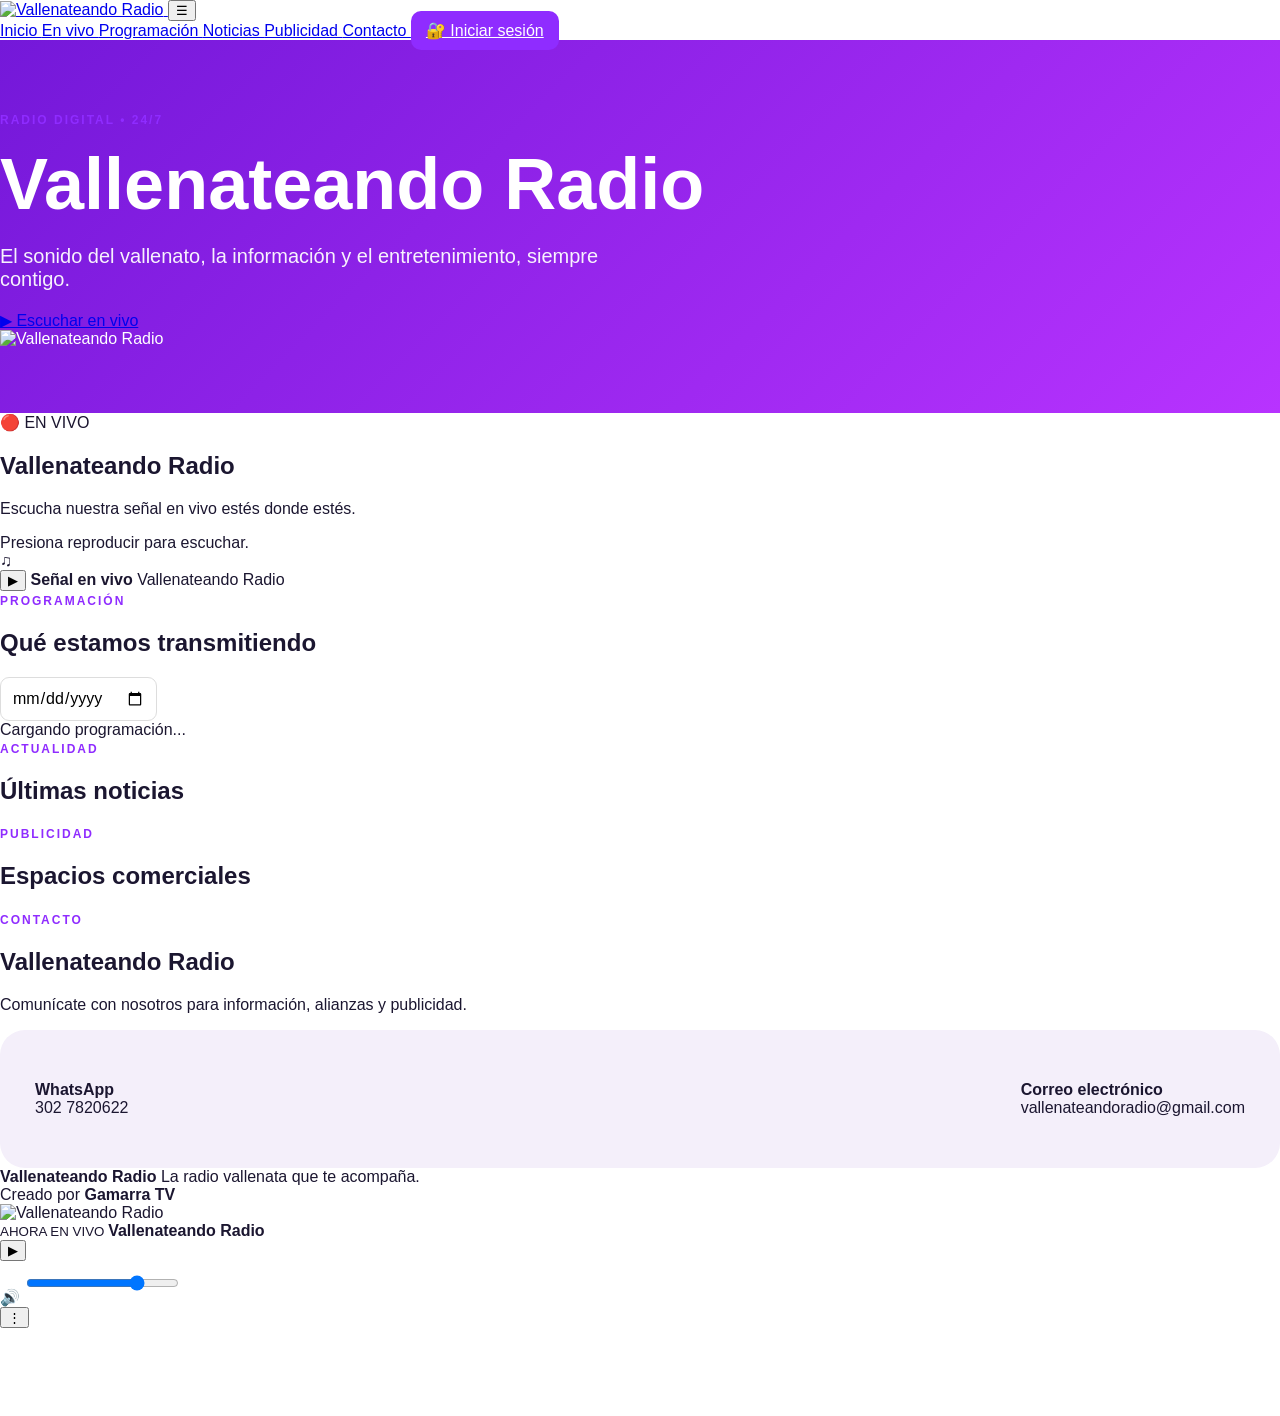
==== index.html @ 7964db06 "Refactor index.html for SEO and structure improvements Updated HTML structure and improved meta tags" ====
<!DOCTYPE html>
<html lang="es">
<head>
  <meta charset="UTF-8">

  <meta
    name="viewport"
    content="width=device-width, initial-scale=1.0"
  >

  <meta
    name="description"
    content="Vallenateando Radio - música vallenata, noticias, entretenimiento y señal en vivo."
  >

  <meta
    name="theme-color"
    content="#7c20c8"
  >

  <title>Vallenateando Radio</title>

  <!-- Favicon -->
  <link
    rel="icon"
    type="image/png"
    href="https://i.ibb.co/fd1KBpkp/IMG-20260917-WA0016-removebg-preview.png"
  >

  <!-- Hoja de estilos -->
  <link rel="stylesheet" href="styles.css">

  <!-- Supabase -->
  <script src="https://cdn.jsdelivr.net/npm/@supabase/supabase-js@2"></script>

  <!-- HLS.js para reproducir la señal .m3u8 -->
  <script src="https://cdn.jsdelivr.net/npm/hls.js@latest"></script>

  <!-- Configuración -->
  <script src="config.js"></script>
</head>

<body>

  <!-- =====================================================
       ENCABEZADO
  ====================================================== -->

  <header class="main-header">

    <div class="header-container">

      <!-- LOGO -->
      <a
        href="index.html"
        class="brand"
        aria-label="Vallenateando Radio - Inicio"
      >

        <img
          src="https://i.ibb.co/fd1KBpkp/IMG-20260917-WA0016-removebg-preview.png"
          alt="Vallenateando Radio"
          class="brand-logo"
        >

      </a>


      <!-- BOTÓN MENÚ MÓVIL -->

      <button
        id="menuToggle"
        class="menu-toggle"
        type="button"
        aria-label="Abrir menú"
      >
        ☰
      </button>


      <!-- MENÚ -->

      <nav
        id="mainNav"
        class="main-nav"
      >

        <a href="#inicio">
          Inicio
        </a>

        <a href="#envivo">
          En vivo
        </a>

        <a href="#programacion">
          Programación
        </a>

        <a href="#noticias">
          Noticias
        </a>

        <a href="#publicidad">
          Publicidad
        </a>

        <a href="#contacto">
          Contacto
        </a>

        <!-- INICIAR SESIÓN -->

        <a
          href="admin.html"
          class="login-link"
        >
          🔐 Iniciar sesión
        </a>

      </nav>

    </div>

  </header>


  <!-- =====================================================
       CONTENIDO PRINCIPAL
  ====================================================== -->

  <main id="inicio">


    <!-- =================================================
         HERO
    ================================================== -->

    <section class="hero">

      <div class="hero-inner">

        <div class="hero-content">

          <span class="eyebrow">
            RADIO DIGITAL • 24/7
          </span>

          <h1>
            Vallenateando Radio
          </h1>

          <p>
            El sonido del vallenato, la información
            y el entretenimiento, siempre contigo.
          </p>

          <a
            href="#envivo"
            class="hero-button"
          >
            ▶ Escuchar en vivo
          </a>

        </div>


        <!-- LOGO GRANDE -->

        <div class="hero-logo-wrap">

          <img
            src="https://i.ibb.co/fd1KBpkp/IMG-20260917-WA0016-removebg-preview.png"
            alt="Vallenateando Radio"
          >

        </div>

      </div>

    </section>



    <!-- =================================================
         SEÑAL EN VIVO
    ================================================== -->

    <section
      id="envivo"
      class="live-section"
    >

      <div class="section-container live-grid">


        <!-- INFORMACIÓN -->

        <div class="live-copy">

          <span class="live-badge">
            🔴 EN VIVO
          </span>

          <h2>
            Vallenateando Radio
          </h2>

          <p>
            Escucha nuestra señal en vivo estés
            donde estés.
          </p>

          <div
            id="liveStatus"
            class="live-status"
          >
            Presiona reproducir para escuchar.
          </div>

        </div>


        <!-- PLAYER PRINCIPAL -->

        <div class="live-card">

          <div class="live-disc">
            <span>
              ♫
            </span>
          </div>


          <button
            id="mainPlayButton"
            class="main-play-button"
            type="button"
            aria-label="Reproducir señal en vivo"
          >
            ▶
          </button>


          <strong>
            Señal en vivo
          </strong>


          <span id="mainPlayerText">
            Vallenateando Radio
          </span>

        </div>

      </div>

    </section>



    <!-- =================================================
         PROGRAMACIÓN
    ================================================== -->

    <section
      id="programacion"
      class="content-section"
    >

      <div class="section-container">

        <div class="section-heading">

          <div>

            <span class="eyebrow purple">
              PROGRAMACIÓN
            </span>

            <h2>
              Qué estamos transmitiendo
            </h2>

          </div>


          <!-- FECHA -->

          <input
            type="date"
            id="scheduleDate"
            class="date-input"
          >

        </div>


        <!-- PROGRAMA ACTUAL -->

        <div
          id="currentProgram"
          class="current-program"
        >
          Cargando programación...
        </div>


        <!-- LISTA -->

        <div
          id="scheduleList"
          class="schedule-list"
        >
        </div>

      </div>

    </section>



    <!-- =================================================
         NOTICIAS
    ================================================== -->

    <section
      id="noticias"
      class="content-section alt"
    >

      <div class="section-container">

        <div class="section-heading">

          <div>

            <span class="eyebrow purple">
              ACTUALIDAD
            </span>

            <h2>
              Últimas noticias
            </h2>

          </div>

        </div>


        <div
          id="newsGrid"
          class="news-grid"
        >
        </div>

      </div>

    </section>



    <!-- =================================================
         PUBLICIDAD
    ================================================== -->

    <section
      id="publicidad"
      class="content-section"
    >

      <div class="section-container">

        <div class="section-heading">

          <div>

            <span class="eyebrow purple">
              PUBLICIDAD
            </span>

            <h2>
              Espacios comerciales
            </h2>

          </div>

        </div>


        <div
          id="adsGrid"
          class="ads-grid"
        >
        </div>

      </div>

    </section>



    <!-- =================================================
         CONTACTO
    ================================================== -->

    <section
      id="contacto"
      class="contact-section"
    >

      <div class="section-container contact-grid">


        <div>

          <span class="eyebrow">
            CONTACTO
          </span>

          <h2>
            Vallenateando Radio
          </h2>

          <p>
            Comunícate con nosotros para información,
            alianzas y publicidad.
          </p>

        </div>


        <div class="contact-card">

          <p>

            <strong>
              WhatsApp
            </strong>

            <br>

            302 7820622

          </p>


          <p>

            <strong>
              Correo electrónico
            </strong>

            <br>

            vallenateandoradio@gmail.com

          </p>

        </div>

      </div>

    </section>

  </main>



  <!-- =====================================================
       FOOTER
  ====================================================== -->

  <footer class="site-footer">

    <div>

      <strong>
        Vallenateando Radio
      </strong>

      <span>
        La radio vallenata que te acompaña.
      </span>

    </div>


    <div>

      Creado por
      <strong>
        Gamarra TV
      </strong>

    </div>

  </footer>



  <!-- =====================================================
       REPRODUCTOR FIJO INFERIOR
  ====================================================== -->

  <div class="bottom-player">


    <!-- INFORMACIÓN DEL PROGRAMA -->

    <div class="bottom-player-info">

      <img
        src="https://i.ibb.co/fd1KBpkp/IMG-20260917-WA0016-removebg-preview.png"
        alt="Vallenateando Radio"
      >


      <div>

        <small>
          AHORA EN VIVO
        </small>

        <strong id="bottomProgram">
          Vallenateando Radio
        </strong>

      </div>

    </div>


    <!-- BOTÓN PLAY -->

    <button
      id="playButton"
      class="player-play"
      type="button"
      aria-label="Reproducir o pausar"
    >
      ▶
    </button>


    <!-- VOLUMEN -->

    <div class="volume-container">

      <span>
        🔊
      </span>

      <input
        id="volumeControl"
        type="range"
        min="0"
        max="1"
        step="0.01"
        value="0.8"
        aria-label="Volumen"
      >

    </div>


    <!-- OPCIONES -->

    <button
      id="playerOptions"
      class="player-options"
      type="button"
      aria-label="Opciones del reproductor"
    >
      ⋮
    </button>

  </div>



  <!-- =====================================================
       AUDIO
  ====================================================== -->

  <audio
    id="radioAudio"
    preload="none"
    playsinline
  ></audio>



  <!-- =====================================================
       SCRIPTS
  ====================================================== -->

  <script src="supabase.js"></script>

  <script src="app.js"></script>

</body>
</html>
---- styles.css ----
*{box-sizing:border-box}html{scroll-behavior:smooth}body{margin:0;font-family:Arial,Helvetica,sans-serif;color:#1b1630;background:#fff;padding-bottom:88px}.container{width:min(1180px,92%);margin:auto}.site-header{position:sticky;top:0;z-index:20;background:#fff;border-bottom:1px solid #eee}.nav-wrap{min-height:76px;display:flex;align-items:center;justify-content:space-between;gap:25px}.brand img{width:180px;height:58px;object-fit:contain}.site-header nav{display:flex;align-items:center;gap:22px}.site-header nav a{color:#272033;text-decoration:none;font-weight:700}.login-link{background:#8f2cff;color:#fff!important;padding:11px 15px;border-radius:10px}.menu-btn{display:none;background:none;border:0;font-size:28px}.hero{background:linear-gradient(135deg,#7418d9,#b833ff);color:#fff;padding:70px 0 65px}.hero-grid{display:grid;grid-template-columns:1.4fr .6fr;align-items:center;gap:40px}.hero h1{font-size:clamp(40px,6vw,72px);margin:15px 0 10px}.hero p{font-size:20px;max-width:650px;opacity:.94}.live-pill,.mini-live{font-size:12px;font-weight:900;letter-spacing:.8px}.primary-btn{margin-top:18px;border:0;border-radius:30px;padding:15px 23px;background:#fff;color:#7b20d7;font-size:16px;font-weight:800;cursor:pointer}.hero-card{min-height:260px;border-radius:28px;background:#fff2;display:grid;place-items:center}.hero-card img{width:min(270px,80%);max-height:230px;object-fit:contain}.section{padding:65px 0}.section.alt{background:#f7f5fa}.section-head{display:flex;justify-content:space-between;align-items:end;gap:20px;margin-bottom:25px}.eyebrow{font-size:12px;font-weight:900;letter-spacing:2px;color:#8f2cff}.section h2{font-size:34px;margin:7px 0 0}.section-head input{padding:12px;border:1px solid #ddd;border-radius:10px}.schedule-list{display:grid;gap:12px}.schedule-item{display:grid;grid-template-columns:180px 1fr auto;gap:20px;align-items:center;background:#fff;border:1px solid #ece7f3;border-radius:15px;padding:18px;box-shadow:0 5px 18px #00000008}.schedule-time{font-weight:800;color:#8f2cff}.schedule-title{font-size:18px;font-weight:800}.schedule-desc{font-size:13px;color:#777;margin-top:5px}.schedule-item img{width:65px;height:65px;border-radius:12px;object-fit:cover}.news-grid{display:grid;grid-template-columns:repeat(3,1fr);gap:22px}.news-card{background:#fff;border-radius:18px;overflow:hidden;box-shadow:0 8px 25px #0000000c}.news-card img{width:100%;height:210px;object-fit:cover}.news-body{padding:18px}.news-body h3{margin:5px 0 9px;font-size:20px}.news-body p{color:#666;line-height:1.5}.news-date{font-size:12px;color:#8f2cff;font-weight:800}.news-body a{color:#8f2cff;font-weight:800;text-decoration:none}.ads-grid{display:grid;grid-template-columns:repeat(2,1fr);gap:20px}.ad-card img{width:100%;max-height:260px;object-fit:cover;border-radius:16px}.contact-card{background:#f4effa;border-radius:25px;padding:35px;display:flex;justify-content:space-between;gap:25px;align-items:center}.socials{display:flex;flex-wrap:wrap;gap:10px}.socials a{background:#fff;border-radius:10px;padding:11px 15px;text-decoration:none;color:#5d25a2;font-weight:700}.footer{background:#17111f;color:#ddd;padding:24px 0}.footer-inner{display:flex;justify-content:space-between;gap:20px;font-size:14px}.player-bar{position:fixed;left:0;right:0;bottom:0;z-index:100;background:linear-gradient(90deg,#7d19dc,#a72bff);color:#fff;min-height:78px;display:grid;grid-template-columns:1fr 70px 300px 45px;gap:18px;align-items:center;padding:10px 25px;box-shadow:0 -5px 25px #0003}.player-now{display:flex;align-items:center;gap:10px;min-width:0}.player-now span:last-child{white-space:nowrap;overflow:hidden;text-overflow:ellipsis}.play-circle{width:52px;height:52px;border:0;border-radius:50%;background:#fff;color:#8f2cff;font-size:22px;cursor:pointer}.player-controls{display:flex;align-items:center;gap:10px}.player-controls input{width:100%;accent-color:#fff}.more-btn{border:0;background:none;color:#fff;font-size:28px;cursor:pointer}.empty{padding:25px;background:#f5f3f7;border-radius:14px;color:#777}.admin-body{background:#f7f5fa}.admin-wrap{width:min(1200px,94%);margin:35px auto}.admin-top{display:flex;justify-content:space-between;align-items:center;gap:15px;margin-bottom:25px}.admin-panel{background:#fff;border-radius:18px;padding:24px;box-shadow:0 8px 30px #0000000c;margin-bottom:22px}.form-grid{display:grid;grid-template-columns:repeat(2,1fr);gap:14px}.form-grid .full{grid-column:1/-1}label{display:grid;gap:7px;font-weight:700;font-size:14px}input,textarea,select{font:inherit;padding:11px;border:1px solid #ddd;border-radius:9px;background:#fff}textarea{min-height:110px;resize:vertical}.btn{border:0;border-radius:9px;padding:11px 16px;font-weight:800;cursor:pointer}.btn.primary{background:#8f2cff;color:#fff}.btn.danger{background:#ffe9e9;color:#b40000}.btn.secondary{background:#eee}.table-wrap{overflow:auto}.admin-table{width:100%;border-collapse:collapse}.admin-table th,.admin-table td{padding:12px;border-bottom:1px solid #eee;text-align:left;vertical-align:top}.actions{display:flex;gap:7px;flex-wrap:wrap}.hidden{display:none!important}.auth-box{max-width:450px;margin:80px auto}.message{padding:12px;border-radius:10px;background:#f0ebf7;margin:10px 0}@media(max-width:800px){.site-header nav{display:none;position:absolute;left:0;right:0;top:76px;background:#fff;padding:15px;flex-direction:column;align-items:stretch}.site-header nav.open{display:flex}.menu-btn{display:block}.hero-grid{grid-template-columns:1fr}.hero-card{min-height:190px}.news-grid,.ads-grid{grid-template-columns:1fr}.schedule-item{grid-template-columns:1fr auto}.schedule-item img{display:none}.player-bar{grid-template-columns:1fr 55px 100px 25px;padding:9px 10px;gap:8px;min-height:68px}.player-now{font-size:12px;display:block}.player-now strong{margin:0 4px}.player-controls span{display:none}.footer-inner{display:block;text-align:center;line-height:1.8}.form-grid{grid-template-columns:1fr}.form-grid .full{grid-column:auto}.contact-card{display:block}.socials{margin-top:20px}}
/* =====================================================
   LOGIN VALLENATEANDO RADIO
===================================================== */

.login-page {
    min-height: 100vh;
    margin: 0;
    padding: 0;
    background:
        linear-gradient(
            135deg,
            #6817bd,
            #a329f4,
            #7419d5
        );

    display: flex;
    align-items: center;
    justify-content: center;
}


.login-container {
    width: 100%;
    padding: 30px 20px;
}


.login-card {
    width: min(440px, 100%);
    margin: auto;

    background: #ffffff;

    border-radius: 24px;

    padding: 40px;

    box-shadow:
        0 25px 70px rgba(0, 0, 0, .25);

    text-align: center;
}


.login-logo img {
    width: 190px;
    height: 120px;

    object-fit: contain;

    margin-bottom: 10px;
}


.login-title span {
    color: #8b24df;

    font-size: 12px;

    font-weight: 900;

    letter-spacing: 2px;
}


.login-title h1 {
    margin: 8px 0 5px;

    font-size: 32px;

    color: #20172b;
}


.login-title p {
    margin: 0 0 30px;

    color: #777;
}


.input-group {
    text-align: left;

    margin-bottom: 20px;
}


.input-group label {
    display: block;

    margin-bottom: 8px;

    font-size: 14px;

    font-weight: 700;

    color: #30233b;
}


.input-group input {
    width: 100%;

    height: 50px;

    padding: 0 15px;

    border: 1px solid #ddd;

    border-radius: 11px;

    outline: none;

    font-size: 15px;

    background: #fafafa;

    transition: .2s;
}


.input-group input:focus {
    border-color: #9b28ee;

    background: #fff;

    box-shadow:
        0 0 0 3px rgba(155, 40, 238, .12);
}


.password-box {
    position: relative;
}


.password-box input {
    padding-right: 50px;
}


.password-button {
    position: absolute;

    right: 8px;

    top: 50%;

    transform: translateY(-50%);

    border: 0;

    background: transparent;

    cursor: pointer;

    font-size: 18px;
}


.login-button {
    width: 100%;

    height: 52px;

    border: 0;

    border-radius: 12px;

    background:
        linear-gradient(
            90deg,
            #7b1ed2,
            #a52bf4
        );

    color: white;

    font-size: 16px;

    font-weight: 800;

    cursor: pointer;

    transition: .2s;
}


.login-button:hover {
    transform: translateY(-1px);

    box-shadow:
        0 8px 20px rgba(123, 30, 210, .3);
}


.login-button:disabled {
    opacity: .7;

    cursor: wait;
}


.login-message {
    min-height: 22px;

    margin-top: 15px;

    font-size: 14px;

    font-weight: 600;
}


.login-message.error {
    color: #c62828;
}


.login-message.success {
    color: #16833a;
}


.back-home {
    display: inline-block;

    margin-top: 25px;

    color: #7920c9;

    text-decoration: none;

    font-weight: 700;

    font-size: 14px;
}


/* =====================================================
   PANEL ADMINISTRATIVO
===================================================== */

.admin-screen {
    min-height: 100vh;

    background: #f7f5fa;
}


.admin-header {
    background: white;

    min-height: 75px;

    padding: 10px 5%;

    display: flex;

    align-items: center;

    justify-content: space-between;

    gap: 20px;

    border-bottom: 1px solid #eee;

    position: sticky;

    top: 0;

    z-index: 100;
}


.admin-brand {
    display: flex;

    align-items: center;

    gap: 15px;
}


.admin-brand img {
    width: 95px;

    height: 55px;

    object-fit: contain;
}


.admin-brand div {
    display: flex;

    flex-direction: column;
}


.admin-brand strong {
    color: #24172d;

    font-size: 16px;
}


.admin-brand span {
    color: #888;

    font-size: 12px;

    margin-top: 3px;
}


.admin-user {
    display: flex;

    align-items: center;

    gap: 15px;
}


.admin-user span {
    color: #666;

    font-size: 13px;
}


.admin-user button {
    border: 0;

    border-radius: 9px;

    padding: 10px 15px;

    background: #eee8f4;

    color: #6f1ab9;

    font-weight: 800;

    cursor: pointer;
}


.admin-content {
    width: min(1200px, 92%);

    margin: auto;

    padding: 45px 0 70px;
}


.admin-welcome span,
.admin-section-title span {
    color: #8d24d8;

    font-size: 11px;

    font-weight: 900;

    letter-spacing: 2px;
}


.admin-welcome h1 {
    margin: 7px 0;

    font-size: 38px;

    color: #24172d;
}


.admin-welcome p {
    color: #777;

    margin-bottom: 35px;
}


.admin-cards {
    display: grid;

    grid-template-columns:
        repeat(4, 1fr);

    gap: 18px;

    margin-bottom: 45px;
}


.admin-card {
    background: white;

    border-radius: 18px;

    padding: 25px;

    text-decoration: none;

    color: inherit;

    border: 1px solid #eee;

    transition: .2s;

    box-shadow:
        0 8px 25px rgba(0, 0, 0, .04);
}


.admin-card:hover {
    transform: translateY(-3px);

    border-color: #c78af1;

    box-shadow:
        0 15px 35px rgba(0, 0, 0, .08);
}


.admin-card-icon {
    font-size: 30px;

    margin-bottom: 15px;
}


.admin-card h2 {
    margin: 0 0 8px;

    font-size: 19px;
}


.admin-card p {
    color: #777;

    font-size: 14px;

    line-height: 1.5;

    margin: 0;
}


.admin-section {
    background: white;

    border-radius: 20px;

    padding: 30px;

    margin-bottom: 25px;

    box-shadow:
        0 8px 30px rgba(0, 0, 0, .05);
}


.admin-section-title h2 {
    margin: 7px 0 20px;

    font-size: 27px;
}


.admin-info-box {
    background: #f7f0fc;

    border-left: 4px solid #9426e0;

    padding: 15px;

    border-radius: 8px;

    color: #62546d;

    line-height: 1.5;
}


.admin-footer {
    text-align: center;

    padding: 30px;

    background: #19131f;

    color: #ccc;
}


.admin-footer p {
    margin: 0 0 5px;

    font-weight: 800;
}


.admin-footer span {
    font-size: 13px;
}


.hidden {
    display: none !important;
}


/* =====================================================
   MÓVIL
===================================================== */

@media (max-width: 850px) {

    .admin-cards {
        grid-template-columns:
            repeat(2, 1fr);
    }

}


@media (max-width: 600px) {

    .login-card {
        padding: 30px 22px;

        border-radius: 20px;
    }


    .login-title h1 {
        font-size: 28px;
    }


    .admin-header {
        padding: 10px 4%;

        align-items: flex-start;
    }


    .admin-brand img {
        width: 75px;
    }


    .admin-user {
        flex-direction: column;

        align-items: flex-end;

        gap: 7px;
    }


    .admin-user span {
        max-width: 130px;

        overflow: hidden;

        text-overflow: ellipsis;
    }


    .admin-cards {
        grid-template-columns: 1fr;
    }


    .admin-content {
        width: 94%;

        padding-top: 30px;
    }


    .admin-welcome h1 {
        font-size: 30px;
    }


    .admin-section {
        padding: 20px;

        border-radius: 15px;
    }

}
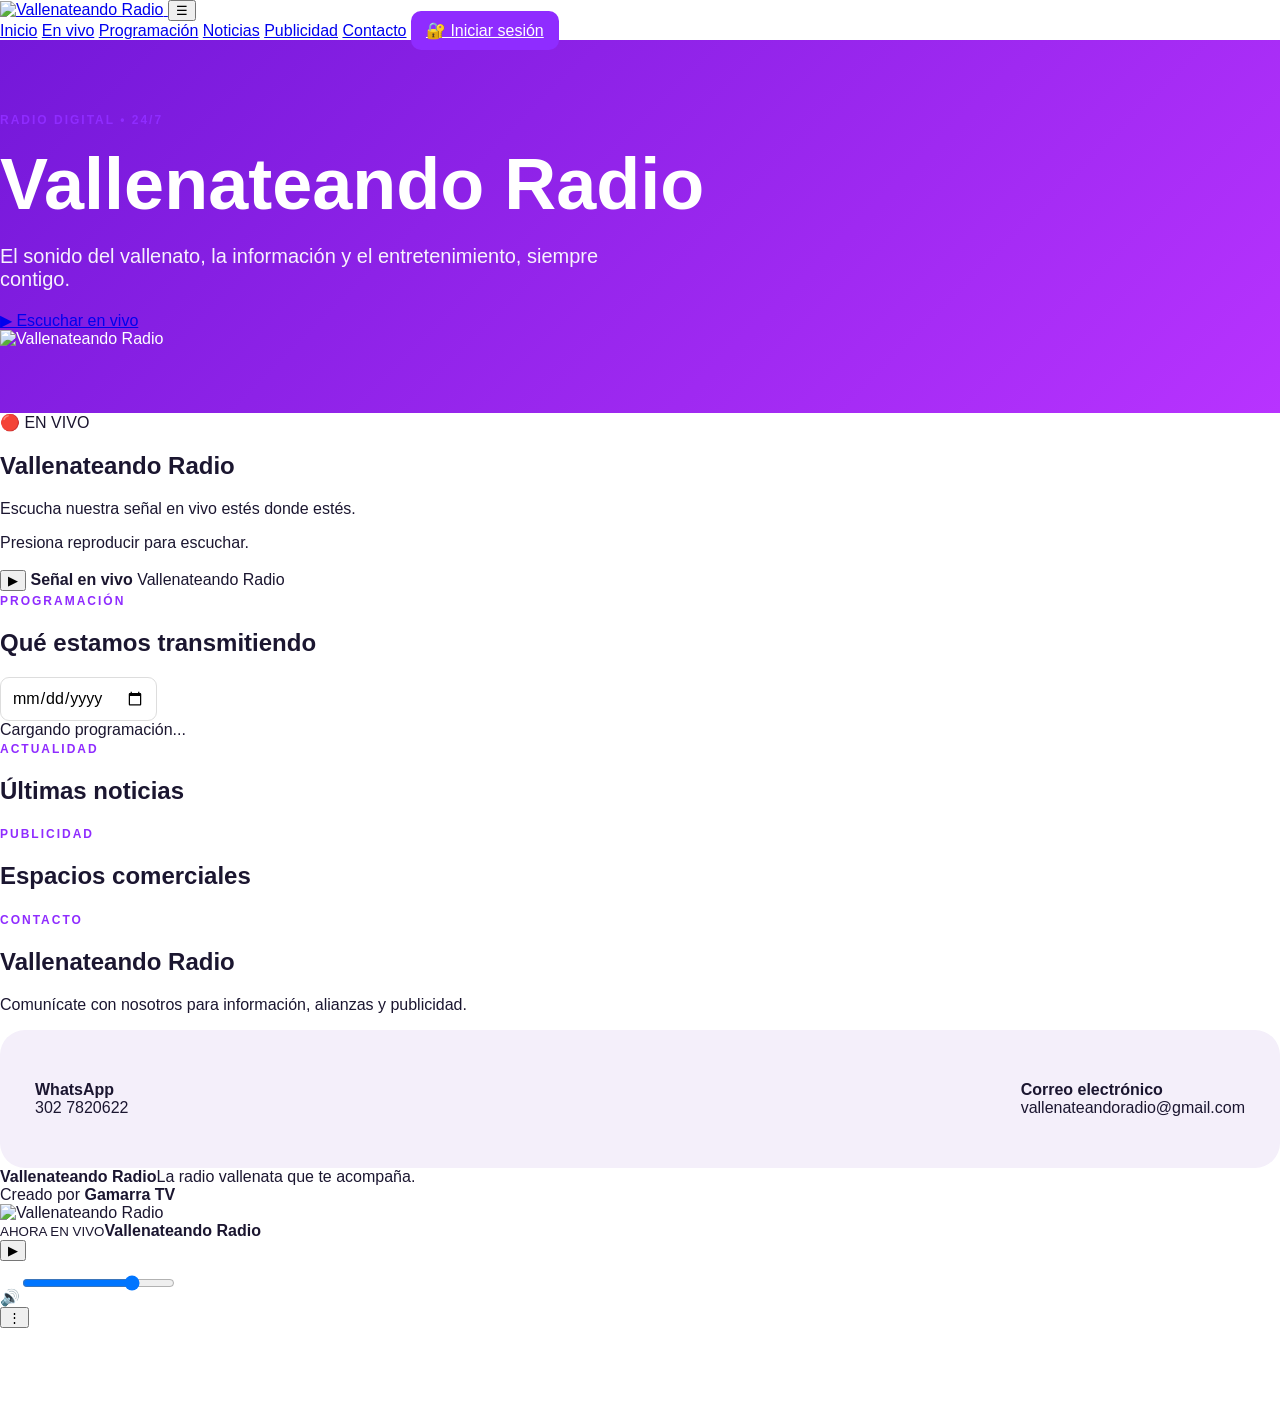
==== commit 2b27f173: "Update index.html" ====
--- a/index.html
+++ b/index.html
@@ -2,602 +2,128 @@
 <html lang="es">
 <head>
   <meta charset="UTF-8">
-
-  <meta
-    name="viewport"
-    content="width=device-width, initial-scale=1.0"
-  >
-
-  <meta
-    name="description"
-    content="Vallenateando Radio - música vallenata, noticias, entretenimiento y señal en vivo."
-  >
-
-  <meta
-    name="theme-color"
-    content="#7c20c8"
-  >
-
+  <meta name="viewport" content="width=device-width, initial-scale=1.0">
+  <meta name="description" content="Vallenateando Radio - música vallenata, noticias, entretenimiento y señal en vivo.">
+  <meta name="theme-color" content="#7c20c8">
   <title>Vallenateando Radio</title>
-
-  <!-- Favicon -->
-  <link
-    rel="icon"
-    type="image/png"
-    href="https://i.ibb.co/fd1KBpkp/IMG-20260917-WA0016-removebg-preview.png"
-  >
-
-  <!-- Hoja de estilos -->
+  <link rel="icon" type="image/png" href="https://i.ibb.co/fd1KBpkp/IMG-20260917-WA0016-removebg-preview.png">
   <link rel="stylesheet" href="styles.css">
-
-  <!-- Supabase -->
   <script src="https://cdn.jsdelivr.net/npm/@supabase/supabase-js@2"></script>
-
-  <!-- HLS.js para reproducir la señal .m3u8 -->
   <script src="https://cdn.jsdelivr.net/npm/hls.js@latest"></script>
-
-  <!-- Configuración -->
   <script src="config.js"></script>
 </head>
+<body>
+<header class="main-header">
+  <div class="header-container">
+    <a href="#inicio" class="brand" aria-label="Vallenateando Radio - Inicio">
+      <img src="https://i.ibb.co/fd1KBpkp/IMG-20260917-WA0016-removebg-preview.png" alt="Vallenateando Radio" class="brand-logo">
+    </a>
+    <button id="menuToggle" class="menu-toggle" type="button" aria-label="Abrir menú">☰</button>
+    <nav id="mainNav" class="main-nav">
+      <a href="#inicio">Inicio</a>
+      <a href="#envivo">En vivo</a>
+      <a href="#programacion">Programación</a>
+      <a href="#noticias">Noticias</a>
+      <a href="#publicidad">Publicidad</a>
+      <a href="#contacto">Contacto</a>
+      <a href="admin.html" class="login-link">🔐 Iniciar sesión</a>
+    </nav>
+  </div>
+</header>
 
-<body>
+<main id="inicio">
+  <section class="hero">
+    <div class="hero-inner">
+      <div class="hero-content">
+        <span class="eyebrow">RADIO DIGITAL • 24/7</span>
+        <h1>Vallenateando Radio</h1>
+        <p>El sonido del vallenato, la información y el entretenimiento, siempre contigo.</p>
+        <a href="#envivo" class="hero-button">▶ Escuchar en vivo</a>
+      </div>
+      <div class="hero-logo-wrap">
+        <img src="https://i.ibb.co/fd1KBpkp/IMG-20260917-WA0016-removebg-preview.png" alt="Vallenateando Radio">
+      </div>
+    </div>
+  </section>
 
-  <!-- =====================================================
-       ENCABEZADO
-  ====================================================== -->
+  <section id="envivo" class="live-section">
+    <div class="section-container live-grid">
+      <div class="live-copy">
+        <span class="live-badge">🔴 EN VIVO</span>
+        <h2>Vallenateando Radio</h2>
+        <p>Escucha nuestra señal en vivo estés donde estés.</p>
+        <div id="liveStatus" class="live-status">Presiona reproducir para escuchar.</div>
+      </div>
+      <div class="live-card">
+        <div class="live-disc"><img src="https://i.ibb.co/fd1KBpkp/IMG-20260917-WA0016-removebg-preview.png" alt=""></div>
+        <button id="mainPlayButton" class="main-play-button" type="button">▶</button>
+        <strong>Señal en vivo</strong>
+        <span id="mainPlayerText">Vallenateando Radio</span>
+      </div>
+    </div>
+  </section>
 
-  <header class="main-header">
+  <section id="programacion" class="content-section">
+    <div class="section-container">
+      <div class="section-heading">
+        <div><span class="eyebrow purple">PROGRAMACIÓN</span><h2>Qué estamos transmitiendo</h2></div>
+        <input type="date" id="scheduleDate" class="date-input">
+      </div>
+      <div id="currentProgram" class="current-program">Cargando programación...</div>
+      <div id="scheduleList" class="schedule-list"></div>
+    </div>
+  </section>
 
-    <div class="header-container">
+  <section id="noticias" class="content-section alt">
+    <div class="section-container">
+      <div class="section-heading">
+        <div><span class="eyebrow purple">ACTUALIDAD</span><h2>Últimas noticias</h2></div>
+      </div>
+      <div id="newsGrid" class="news-grid"></div>
+    </div>
+  </section>
 
-      <!-- LOGO -->
-      <a
-        href="index.html"
-        class="brand"
-        aria-label="Vallenateando Radio - Inicio"
-      >
+  <section id="publicidad" class="content-section">
+    <div class="section-container">
+      <div class="section-heading">
+        <div><span class="eyebrow purple">PUBLICIDAD</span><h2>Espacios comerciales</h2></div>
+      </div>
+      <div id="adsGrid" class="ads-grid"></div>
+    </div>
+  </section>
 
-        <img
-          src="https://i.ibb.co/fd1KBpkp/IMG-20260917-WA0016-removebg-preview.png"
-          alt="Vallenateando Radio"
-          class="brand-logo"
-        >
+  <section id="contacto" class="contact-section">
+    <div class="section-container contact-grid">
+      <div>
+        <span class="eyebrow">CONTACTO</span>
+        <h2>Vallenateando Radio</h2>
+        <p>Comunícate con nosotros para información, alianzas y publicidad.</p>
+      </div>
+      <div class="contact-card">
+        <p><strong>WhatsApp</strong><br>302 7820622</p>
+        <p><strong>Correo electrónico</strong><br>vallenateandoradio@gmail.com</p>
+      </div>
+    </div>
+  </section>
+</main>
 
-      </a>
+<footer class="site-footer">
+  <div><strong>Vallenateando Radio</strong><span>La radio vallenata que te acompaña.</span></div>
+  <div>Creado por <strong>Gamarra TV</strong></div>
+</footer>
 
+<div class="bottom-player">
+  <div class="bottom-player-info">
+    <img src="https://i.ibb.co/fd1KBpkp/IMG-20260917-WA0016-removebg-preview.png" alt="Vallenateando Radio">
+    <div><small>AHORA EN VIVO</small><strong id="bottomProgram">Vallenateando Radio</strong></div>
+  </div>
+  <button id="playButton" class="player-play" type="button" aria-label="Reproducir o pausar">▶</button>
+  <div class="volume-container"><span>🔊</span><input id="volumeControl" type="range" min="0" max="1" step="0.01" value="0.8"></div>
+  <button id="playerOptions" class="player-options" type="button" aria-label="Opciones">⋮</button>
+</div>
 
-      <!-- BOTÓN MENÚ MÓVIL -->
-
-      <button
-        id="menuToggle"
-        class="menu-toggle"
-        type="button"
-        aria-label="Abrir menú"
-      >
-        ☰
-      </button>
-
-
-      <!-- MENÚ -->
-
-      <nav
-        id="mainNav"
-        class="main-nav"
-      >
-
-        <a href="#inicio">
-          Inicio
-        </a>
-
-        <a href="#envivo">
-          En vivo
-        </a>
-
-        <a href="#programacion">
-          Programación
-        </a>
-
-        <a href="#noticias">
-          Noticias
-        </a>
-
-        <a href="#publicidad">
-          Publicidad
-        </a>
-
-        <a href="#contacto">
-          Contacto
-        </a>
-
-        <!-- INICIAR SESIÓN -->
-
-        <a
-          href="admin.html"
-          class="login-link"
-        >
-          🔐 Iniciar sesión
-        </a>
-
-      </nav>
-
-    </div>
-
-  </header>
-
-
-  <!-- =====================================================
-       CONTENIDO PRINCIPAL
-  ====================================================== -->
-
-  <main id="inicio">
-
-
-    <!-- =================================================
-         HERO
-    ================================================== -->
-
-    <section class="hero">
-
-      <div class="hero-inner">
-
-        <div class="hero-content">
-
-          <span class="eyebrow">
-            RADIO DIGITAL • 24/7
-          </span>
-
-          <h1>
-            Vallenateando Radio
-          </h1>
-
-          <p>
-            El sonido del vallenato, la información
-            y el entretenimiento, siempre contigo.
-          </p>
-
-          <a
-            href="#envivo"
-            class="hero-button"
-          >
-            ▶ Escuchar en vivo
-          </a>
-
-        </div>
-
-
-        <!-- LOGO GRANDE -->
-
-        <div class="hero-logo-wrap">
-
-          <img
-            src="https://i.ibb.co/fd1KBpkp/IMG-20260917-WA0016-removebg-preview.png"
-            alt="Vallenateando Radio"
-          >
-
-        </div>
-
-      </div>
-
-    </section>
-
-
-
-    <!-- =================================================
-         SEÑAL EN VIVO
-    ================================================== -->
-
-    <section
-      id="envivo"
-      class="live-section"
-    >
-
-      <div class="section-container live-grid">
-
-
-        <!-- INFORMACIÓN -->
-
-        <div class="live-copy">
-
-          <span class="live-badge">
-            🔴 EN VIVO
-          </span>
-
-          <h2>
-            Vallenateando Radio
-          </h2>
-
-          <p>
-            Escucha nuestra señal en vivo estés
-            donde estés.
-          </p>
-
-          <div
-            id="liveStatus"
-            class="live-status"
-          >
-            Presiona reproducir para escuchar.
-          </div>
-
-        </div>
-
-
-        <!-- PLAYER PRINCIPAL -->
-
-        <div class="live-card">
-
-          <div class="live-disc">
-            <span>
-              ♫
-            </span>
-          </div>
-
-
-          <button
-            id="mainPlayButton"
-            class="main-play-button"
-            type="button"
-            aria-label="Reproducir señal en vivo"
-          >
-            ▶
-          </button>
-
-
-          <strong>
-            Señal en vivo
-          </strong>
-
-
-          <span id="mainPlayerText">
-            Vallenateando Radio
-          </span>
-
-        </div>
-
-      </div>
-
-    </section>
-
-
-
-    <!-- =================================================
-         PROGRAMACIÓN
-    ================================================== -->
-
-    <section
-      id="programacion"
-      class="content-section"
-    >
-
-      <div class="section-container">
-
-        <div class="section-heading">
-
-          <div>
-
-            <span class="eyebrow purple">
-              PROGRAMACIÓN
-            </span>
-
-            <h2>
-              Qué estamos transmitiendo
-            </h2>
-
-          </div>
-
-
-          <!-- FECHA -->
-
-          <input
-            type="date"
-            id="scheduleDate"
-            class="date-input"
-          >
-
-        </div>
-
-
-        <!-- PROGRAMA ACTUAL -->
-
-        <div
-          id="currentProgram"
-          class="current-program"
-        >
-          Cargando programación...
-        </div>
-
-
-        <!-- LISTA -->
-
-        <div
-          id="scheduleList"
-          class="schedule-list"
-        >
-        </div>
-
-      </div>
-
-    </section>
-
-
-
-    <!-- =================================================
-         NOTICIAS
-    ================================================== -->
-
-    <section
-      id="noticias"
-      class="content-section alt"
-    >
-
-      <div class="section-container">
-
-        <div class="section-heading">
-
-          <div>
-
-            <span class="eyebrow purple">
-              ACTUALIDAD
-            </span>
-
-            <h2>
-              Últimas noticias
-            </h2>
-
-          </div>
-
-        </div>
-
-
-        <div
-          id="newsGrid"
-          class="news-grid"
-        >
-        </div>
-
-      </div>
-
-    </section>
-
-
-
-    <!-- =================================================
-         PUBLICIDAD
-    ================================================== -->
-
-    <section
-      id="publicidad"
-      class="content-section"
-    >
-
-      <div class="section-container">
-
-        <div class="section-heading">
-
-          <div>
-
-            <span class="eyebrow purple">
-              PUBLICIDAD
-            </span>
-
-            <h2>
-              Espacios comerciales
-            </h2>
-
-          </div>
-
-        </div>
-
-
-        <div
-          id="adsGrid"
-          class="ads-grid"
-        >
-        </div>
-
-      </div>
-
-    </section>
-
-
-
-    <!-- =================================================
-         CONTACTO
-    ================================================== -->
-
-    <section
-      id="contacto"
-      class="contact-section"
-    >
-
-      <div class="section-container contact-grid">
-
-
-        <div>
-
-          <span class="eyebrow">
-            CONTACTO
-          </span>
-
-          <h2>
-            Vallenateando Radio
-          </h2>
-
-          <p>
-            Comunícate con nosotros para información,
-            alianzas y publicidad.
-          </p>
-
-        </div>
-
-
-        <div class="contact-card">
-
-          <p>
-
-            <strong>
-              WhatsApp
-            </strong>
-
-            <br>
-
-            302 7820622
-
-          </p>
-
-
-          <p>
-
-            <strong>
-              Correo electrónico
-            </strong>
-
-            <br>
-
-            vallenateandoradio@gmail.com
-
-          </p>
-
-        </div>
-
-      </div>
-
-    </section>
-
-  </main>
-
-
-
-  <!-- =====================================================
-       FOOTER
-  ====================================================== -->
-
-  <footer class="site-footer">
-
-    <div>
-
-      <strong>
-        Vallenateando Radio
-      </strong>
-
-      <span>
-        La radio vallenata que te acompaña.
-      </span>
-
-    </div>
-
-
-    <div>
-
-      Creado por
-      <strong>
-        Gamarra TV
-      </strong>
-
-    </div>
-
-  </footer>
-
-
-
-  <!-- =====================================================
-       REPRODUCTOR FIJO INFERIOR
-  ====================================================== -->
-
-  <div class="bottom-player">
-
-
-    <!-- INFORMACIÓN DEL PROGRAMA -->
-
-    <div class="bottom-player-info">
-
-      <img
-        src="https://i.ibb.co/fd1KBpkp/IMG-20260917-WA0016-removebg-preview.png"
-        alt="Vallenateando Radio"
-      >
-
-
-      <div>
-
-        <small>
-          AHORA EN VIVO
-        </small>
-
-        <strong id="bottomProgram">
-          Vallenateando Radio
-        </strong>
-
-      </div>
-
-    </div>
-
-
-    <!-- BOTÓN PLAY -->
-
-    <button
-      id="playButton"
-      class="player-play"
-      type="button"
-      aria-label="Reproducir o pausar"
-    >
-      ▶
-    </button>
-
-
-    <!-- VOLUMEN -->
-
-    <div class="volume-container">
-
-      <span>
-        🔊
-      </span>
-
-      <input
-        id="volumeControl"
-        type="range"
-        min="0"
-        max="1"
-        step="0.01"
-        value="0.8"
-        aria-label="Volumen"
-      >
-
-    </div>
-
-
-    <!-- OPCIONES -->
-
-    <button
-      id="playerOptions"
-      class="player-options"
-      type="button"
-      aria-label="Opciones del reproductor"
-    >
-      ⋮
-    </button>
-
-  </div>
-
-
-
-  <!-- =====================================================
-       AUDIO
-  ====================================================== -->
-
-  <audio
-    id="radioAudio"
-    preload="none"
-    playsinline
-  ></audio>
-
-
-
-  <!-- =====================================================
-       SCRIPTS
-  ====================================================== -->
-
-  <script src="supabase.js"></script>
-
-  <script src="app.js"></script>
-
+<audio id="radioAudio" preload="none" playsinline></audio>
+<script src="supabase.js"></script>
+<script src="app.js"></script>
 </body>
 </html>
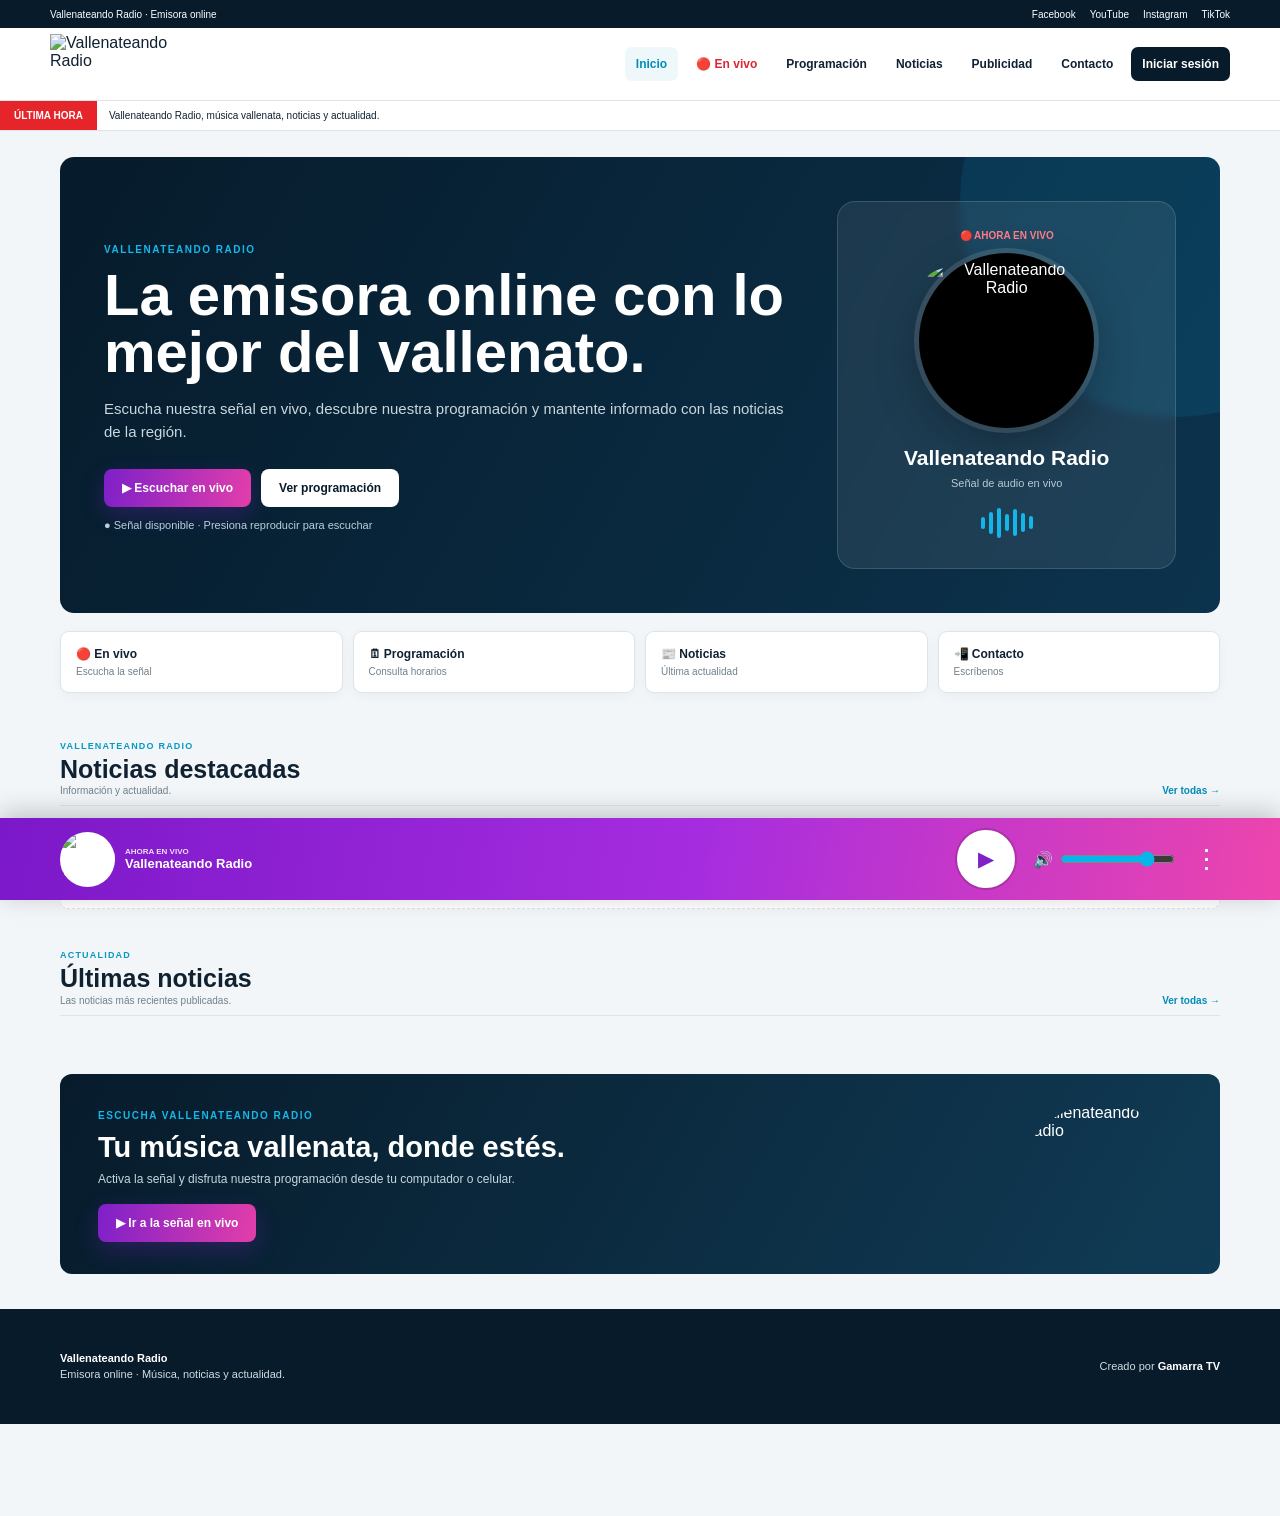
==== commit 0c89d66e: "Add files via upload" ====
--- a/index.html
+++ b/index.html
@@ -1,129 +1,131 @@
 <!DOCTYPE html>
 <html lang="es">
 <head>
-  <meta charset="UTF-8">
-  <meta name="viewport" content="width=device-width, initial-scale=1.0">
-  <meta name="description" content="Vallenateando Radio - música vallenata, noticias, entretenimiento y señal en vivo.">
-  <meta name="theme-color" content="#7c20c8">
-  <title>Vallenateando Radio</title>
-  <link rel="icon" type="image/png" href="https://i.ibb.co/fd1KBpkp/IMG-20260917-WA0016-removebg-preview.png">
-  <link rel="stylesheet" href="styles.css">
-  <script src="https://cdn.jsdelivr.net/npm/@supabase/supabase-js@2"></script>
-  <script src="https://cdn.jsdelivr.net/npm/hls.js@latest"></script>
-  <script src="config.js"></script>
+<meta charset="UTF-8">
+<meta name="viewport" content="width=device-width, initial-scale=1.0">
+<meta name="description" content="Vallenateando Radio - emisora online, música vallenata, noticias, programación y actualidad.">
+<meta name="theme-color" content="#071b2b">
+<title>Vallenateando Radio | Emisora online</title>
+<link rel="icon" href="https://i.ibb.co/PZ0HGV8f/679447344-122207733584050358-5105386293512261086-n.jpg">
+<link rel="stylesheet" href="styles.css">
+<script src="https://cdn.jsdelivr.net/npm/@supabase/supabase-js@2"></script>
+<script src="https://cdn.jsdelivr.net/npm/hls.js@latest"></script>
+<script src="config.js"></script>
 </head>
 <body>
-<header class="main-header">
-  <div class="header-container">
-    <a href="#inicio" class="brand" aria-label="Vallenateando Radio - Inicio">
-      <img src="https://i.ibb.co/fd1KBpkp/IMG-20260917-WA0016-removebg-preview.png" alt="Vallenateando Radio" class="brand-logo">
+<header class="top-header">
+  <div class="topline">
+    <div>Vallenateando Radio · Emisora online</div>
+    <div class="social-links">
+      <a href="https://www.facebook.com/" target="_blank" rel="noopener">Facebook</a>
+      <a href="https://www.youtube.com/" target="_blank" rel="noopener">YouTube</a>
+      <a href="https://www.instagram.com/" target="_blank" rel="noopener">Instagram</a>
+      <a href="https://www.tiktok.com/" target="_blank" rel="noopener">TikTok</a>
+    </div>
+  </div>
+
+  <div class="head-main">
+    <a href="index.html" class="brand">
+      <img class="brand-logo" src="https://i.ibb.co/PZ0HGV8f/679447344-122207733584050358-5105386293512261086-n.jpg" alt="Vallenateando Radio">
     </a>
     <button id="menuToggle" class="menu-toggle" type="button" aria-label="Abrir menú">☰</button>
     <nav id="mainNav" class="main-nav">
-      <a href="#inicio">Inicio</a>
-      <a href="#envivo">En vivo</a>
-      <a href="#programacion">Programación</a>
-      <a href="#noticias">Noticias</a>
-      <a href="#publicidad">Publicidad</a>
-      <a href="#contacto">Contacto</a>
-      <a href="admin.html" class="login-link">🔐 Iniciar sesión</a>
+      <a href="index.html" class="active">Inicio</a>
+      <a href="en-vivo.html" class="nav-live">🔴 En vivo</a>
+      <a href="programacion.html">Programación</a>
+      <a href="noticias.html">Noticias</a>
+      <a href="publicidad.html">Publicidad</a>
+      <a href="contacto.html">Contacto</a>
+      <a href="admin.html" class="login-link">Iniciar sesión</a>
     </nav>
+  </div>
+
+  <div class="ticker">
+    <span>ÚLTIMA HORA</span>
+    <div id="tickerText">Vallenateando Radio, música vallenata, noticias y actualidad.</div>
   </div>
 </header>
 
-<main id="inicio">
-  <section class="hero">
-    <div class="hero-inner">
-      <div class="hero-content">
-        <span class="eyebrow">RADIO DIGITAL • 24/7</span>
-        <h1>Vallenateando Radio</h1>
-        <p>El sonido del vallenato, la información y el entretenimiento, siempre contigo.</p>
-        <a href="#envivo" class="hero-button">▶ Escuchar en vivo</a>
+<main class="home-main">
+  <section class="radio-hero">
+    <div class="radio-hero-copy">
+      <span class="eyebrow">VALLENATEANDO RADIO</span>
+      <h1>La emisora online con lo mejor del vallenato.</h1>
+      <p>Escucha nuestra señal en vivo, descubre nuestra programación y mantente informado con las noticias de la región.</p>
+      <div class="hero-actions">
+        <button id="mainPlayButton" class="primary-play" type="button">▶ Escuchar en vivo</button>
+        <a href="programacion.html" class="secondary-btn">Ver programación</a>
       </div>
-      <div class="hero-logo-wrap">
-        <img src="https://i.ibb.co/fd1KBpkp/IMG-20260917-WA0016-removebg-preview.png" alt="Vallenateando Radio">
+      <div id="liveStatus" class="live-status">● Señal disponible · Presiona reproducir para escuchar</div>
+    </div>
+
+    <div class="radio-hero-card">
+      <div class="on-air">🔴 AHORA EN VIVO</div>
+      <div class="radio-disc">
+        <img src="https://i.ibb.co/PZ0HGV8f/679447344-122207733584050358-5105386293512261086-n.jpg" alt="Vallenateando Radio">
       </div>
+      <h2 id="heroProgram">Vallenateando Radio</h2>
+      <p id="heroProgramDesc">Señal de audio en vivo</p>
+      <div class="sound-waves" aria-hidden="true"><i></i><i></i><i></i><i></i><i></i><i></i><i></i></div>
     </div>
   </section>
 
-  <section id="envivo" class="live-section">
-    <div class="section-container live-grid">
-      <div class="live-copy">
-        <span class="live-badge">🔴 EN VIVO</span>
-        <h2>Vallenateando Radio</h2>
-        <p>Escucha nuestra señal en vivo estés donde estés.</p>
-        <div id="liveStatus" class="live-status">Presiona reproducir para escuchar.</div>
-      </div>
-      <div class="live-card">
-        <div class="live-disc"><img src="https://i.ibb.co/fd1KBpkp/IMG-20260917-WA0016-removebg-preview.png" alt=""></div>
-        <button id="mainPlayButton" class="main-play-button" type="button">▶</button>
-        <strong>Señal en vivo</strong>
-        <span id="mainPlayerText">Vallenateando Radio</span>
-      </div>
+  <section class="quick-links">
+    <a href="en-vivo.html"><b>🔴 En vivo</b><span>Escucha la señal</span></a>
+    <a href="programacion.html"><b>🗓 Programación</b><span>Consulta horarios</span></a>
+    <a href="noticias.html"><b>📰 Noticias</b><span>Última actualidad</span></a>
+    <a href="contacto.html"><b>📲 Contacto</b><span>Escríbenos</span></a>
+  </section>
+
+  <section class="featured-section">
+    <div class="section-bar">
+      <div><span>VALLENATEANDO RADIO</span><h2>Noticias destacadas</h2><p>Información y actualidad.</p></div>
+      <a href="noticias.html">Ver todas →</a>
+    </div>
+    <div id="featuredNews" class="featured-news">
+      <div class="empty-state">Cargando noticias...</div>
     </div>
   </section>
 
-  <section id="programacion" class="content-section">
-    <div class="section-container">
-      <div class="section-heading">
-        <div><span class="eyebrow purple">PROGRAMACIÓN</span><h2>Qué estamos transmitiendo</h2></div>
-        <input type="date" id="scheduleDate" class="date-input">
-      </div>
-      <div id="currentProgram" class="current-program">Cargando programación...</div>
-      <div id="scheduleList" class="schedule-list"></div>
+  <section class="latest-section">
+    <div class="section-bar">
+      <div><span>ACTUALIDAD</span><h2>Últimas noticias</h2><p>Las noticias más recientes publicadas.</p></div>
+      <a href="noticias.html">Ver todas →</a>
     </div>
+    <div id="latestNews" class="latest-grid"></div>
   </section>
 
-  <section id="noticias" class="content-section alt">
-    <div class="section-container">
-      <div class="section-heading">
-        <div><span class="eyebrow purple">ACTUALIDAD</span><h2>Últimas noticias</h2></div>
-      </div>
-      <div id="newsGrid" class="news-grid"></div>
+  <section class="radio-callout">
+    <div>
+      <span class="eyebrow">ESCUCHA VALLENATEANDO RADIO</span>
+      <h2>Tu música vallenata, donde estés.</h2>
+      <p>Activa la señal y disfruta nuestra programación desde tu computador o celular.</p>
+      <a href="en-vivo.html" class="primary-play">▶ Ir a la señal en vivo</a>
     </div>
-  </section>
-
-  <section id="publicidad" class="content-section">
-    <div class="section-container">
-      <div class="section-heading">
-        <div><span class="eyebrow purple">PUBLICIDAD</span><h2>Espacios comerciales</h2></div>
-      </div>
-      <div id="adsGrid" class="ads-grid"></div>
-    </div>
-  </section>
-
-  <section id="contacto" class="contact-section">
-    <div class="section-container contact-grid">
-      <div>
-        <span class="eyebrow">CONTACTO</span>
-        <h2>Vallenateando Radio</h2>
-        <p>Comunícate con nosotros para información, alianzas y publicidad.</p>
-      </div>
-      <div class="contact-card">
-        <p><strong>WhatsApp</strong><br>302 7820622</p>
-        <p><strong>Correo electrónico</strong><br>vallenateandoradio@gmail.com</p>
-      </div>
-    </div>
+    <img src="https://i.ibb.co/PZ0HGV8f/679447344-122207733584050358-5105386293512261086-n.jpg" alt="Vallenateando Radio">
   </section>
 </main>
 
+<section id="articleRoute" class="article-page route-hidden">
+  <div id="article"></div>
+</section>
+
 <footer class="site-footer">
-  <div><strong>Vallenateando Radio</strong><span>La radio vallenata que te acompaña.</span></div>
+  <div><strong>Vallenateando Radio</strong><span>Emisora online · Música, noticias y actualidad.</span></div>
   <div>Creado por <strong>Gamarra TV</strong></div>
 </footer>
 
 <div class="bottom-player">
   <div class="bottom-player-info">
-    <img src="https://i.ibb.co/fd1KBpkp/IMG-20260917-WA0016-removebg-preview.png" alt="Vallenateando Radio">
+    <img src="https://i.ibb.co/PZ0HGV8f/679447344-122207733584050358-5105386293512261086-n.jpg" alt="Vallenateando Radio">
     <div><small>AHORA EN VIVO</small><strong id="bottomProgram">Vallenateando Radio</strong></div>
   </div>
-  <button id="playButton" class="player-play" type="button" aria-label="Reproducir o pausar">▶</button>
-  <div class="volume-container"><span>🔊</span><input id="volumeControl" type="range" min="0" max="1" step="0.01" value="0.8"></div>
-  <button id="playerOptions" class="player-options" type="button" aria-label="Opciones">⋮</button>
+  <button id="playButton" class="player-play" type="button" aria-label="Reproducir">▶</button>
+  <div class="volume-container"><span>🔊</span><input id="volumeControl" type="range" min="0" max="1" step="0.01" value="0.8" aria-label="Volumen"></div>
+  <button class="player-options" type="button" onclick="location.href='en-vivo.html'" aria-label="Abrir señal en vivo">⋮</button>
 </div>
-
 <audio id="radioAudio" preload="none" playsinline></audio>
 <script src="supabase.js"></script>
 <script src="app.js"></script>
 </body>
-</html>
+</html>
--- a/styles.css
+++ b/styles.css
@@ -1,602 +1,89 @@
-*{box-sizing:border-box}html{scroll-behavior:smooth}body{margin:0;font-family:Arial,Helvetica,sans-serif;color:#1b1630;background:#fff;padding-bottom:88px}.container{width:min(1180px,92%);margin:auto}.site-header{position:sticky;top:0;z-index:20;background:#fff;border-bottom:1px solid #eee}.nav-wrap{min-height:76px;display:flex;align-items:center;justify-content:space-between;gap:25px}.brand img{width:180px;height:58px;object-fit:contain}.site-header nav{display:flex;align-items:center;gap:22px}.site-header nav a{color:#272033;text-decoration:none;font-weight:700}.login-link{background:#8f2cff;color:#fff!important;padding:11px 15px;border-radius:10px}.menu-btn{display:none;background:none;border:0;font-size:28px}.hero{background:linear-gradient(135deg,#7418d9,#b833ff);color:#fff;padding:70px 0 65px}.hero-grid{display:grid;grid-template-columns:1.4fr .6fr;align-items:center;gap:40px}.hero h1{font-size:clamp(40px,6vw,72px);margin:15px 0 10px}.hero p{font-size:20px;max-width:650px;opacity:.94}.live-pill,.mini-live{font-size:12px;font-weight:900;letter-spacing:.8px}.primary-btn{margin-top:18px;border:0;border-radius:30px;padding:15px 23px;background:#fff;color:#7b20d7;font-size:16px;font-weight:800;cursor:pointer}.hero-card{min-height:260px;border-radius:28px;background:#fff2;display:grid;place-items:center}.hero-card img{width:min(270px,80%);max-height:230px;object-fit:contain}.section{padding:65px 0}.section.alt{background:#f7f5fa}.section-head{display:flex;justify-content:space-between;align-items:end;gap:20px;margin-bottom:25px}.eyebrow{font-size:12px;font-weight:900;letter-spacing:2px;color:#8f2cff}.section h2{font-size:34px;margin:7px 0 0}.section-head input{padding:12px;border:1px solid #ddd;border-radius:10px}.schedule-list{display:grid;gap:12px}.schedule-item{display:grid;grid-template-columns:180px 1fr auto;gap:20px;align-items:center;background:#fff;border:1px solid #ece7f3;border-radius:15px;padding:18px;box-shadow:0 5px 18px #00000008}.schedule-time{font-weight:800;color:#8f2cff}.schedule-title{font-size:18px;font-weight:800}.schedule-desc{font-size:13px;color:#777;margin-top:5px}.schedule-item img{width:65px;height:65px;border-radius:12px;object-fit:cover}.news-grid{display:grid;grid-template-columns:repeat(3,1fr);gap:22px}.news-card{background:#fff;border-radius:18px;overflow:hidden;box-shadow:0 8px 25px #0000000c}.news-card img{width:100%;height:210px;object-fit:cover}.news-body{padding:18px}.news-body h3{margin:5px 0 9px;font-size:20px}.news-body p{color:#666;line-height:1.5}.news-date{font-size:12px;color:#8f2cff;font-weight:800}.news-body a{color:#8f2cff;font-weight:800;text-decoration:none}.ads-grid{display:grid;grid-template-columns:repeat(2,1fr);gap:20px}.ad-card img{width:100%;max-height:260px;object-fit:cover;border-radius:16px}.contact-card{background:#f4effa;border-radius:25px;padding:35px;display:flex;justify-content:space-between;gap:25px;align-items:center}.socials{display:flex;flex-wrap:wrap;gap:10px}.socials a{background:#fff;border-radius:10px;padding:11px 15px;text-decoration:none;color:#5d25a2;font-weight:700}.footer{background:#17111f;color:#ddd;padding:24px 0}.footer-inner{display:flex;justify-content:space-between;gap:20px;font-size:14px}.player-bar{position:fixed;left:0;right:0;bottom:0;z-index:100;background:linear-gradient(90deg,#7d19dc,#a72bff);color:#fff;min-height:78px;display:grid;grid-template-columns:1fr 70px 300px 45px;gap:18px;align-items:center;padding:10px 25px;box-shadow:0 -5px 25px #0003}.player-now{display:flex;align-items:center;gap:10px;min-width:0}.player-now span:last-child{white-space:nowrap;overflow:hidden;text-overflow:ellipsis}.play-circle{width:52px;height:52px;border:0;border-radius:50%;background:#fff;color:#8f2cff;font-size:22px;cursor:pointer}.player-controls{display:flex;align-items:center;gap:10px}.player-controls input{width:100%;accent-color:#fff}.more-btn{border:0;background:none;color:#fff;font-size:28px;cursor:pointer}.empty{padding:25px;background:#f5f3f7;border-radius:14px;color:#777}.admin-body{background:#f7f5fa}.admin-wrap{width:min(1200px,94%);margin:35px auto}.admin-top{display:flex;justify-content:space-between;align-items:center;gap:15px;margin-bottom:25px}.admin-panel{background:#fff;border-radius:18px;padding:24px;box-shadow:0 8px 30px #0000000c;margin-bottom:22px}.form-grid{display:grid;grid-template-columns:repeat(2,1fr);gap:14px}.form-grid .full{grid-column:1/-1}label{display:grid;gap:7px;font-weight:700;font-size:14px}input,textarea,select{font:inherit;padding:11px;border:1px solid #ddd;border-radius:9px;background:#fff}textarea{min-height:110px;resize:vertical}.btn{border:0;border-radius:9px;padding:11px 16px;font-weight:800;cursor:pointer}.btn.primary{background:#8f2cff;color:#fff}.btn.danger{background:#ffe9e9;color:#b40000}.btn.secondary{background:#eee}.table-wrap{overflow:auto}.admin-table{width:100%;border-collapse:collapse}.admin-table th,.admin-table td{padding:12px;border-bottom:1px solid #eee;text-align:left;vertical-align:top}.actions{display:flex;gap:7px;flex-wrap:wrap}.hidden{display:none!important}.auth-box{max-width:450px;margin:80px auto}.message{padding:12px;border-radius:10px;background:#f0ebf7;margin:10px 0}@media(max-width:800px){.site-header nav{display:none;position:absolute;left:0;right:0;top:76px;background:#fff;padding:15px;flex-direction:column;align-items:stretch}.site-header nav.open{display:flex}.menu-btn{display:block}.hero-grid{grid-template-columns:1fr}.hero-card{min-height:190px}.news-grid,.ads-grid{grid-template-columns:1fr}.schedule-item{grid-template-columns:1fr auto}.schedule-item img{display:none}.player-bar{grid-template-columns:1fr 55px 100px 25px;padding:9px 10px;gap:8px;min-height:68px}.player-now{font-size:12px;display:block}.player-now strong{margin:0 4px}.player-controls span{display:none}.footer-inner{display:block;text-align:center;line-height:1.8}.form-grid{grid-template-columns:1fr}.form-grid .full{grid-column:auto}.contact-card{display:block}.socials{margin-top:20px}}
-/* =====================================================
-   LOGIN VALLENATEANDO RADIO
-===================================================== */
+:root{
+--navy:#071b2b;--navy2:#0b2a40;--cyan:#00aee6;--cyan2:#008dbb;
+--pink:#e33eaa;--purple:#7d20c9;--bg:#f3f6f8;--text:#102131;--muted:#70808c;
+--white:#fff;--line:#dce5ea;--shadow:0 8px 24px rgba(3,25,42,.12)
+}
+*{box-sizing:border-box;margin:0;padding:0}
+html,body{width:100%;max-width:100%;overflow-x:hidden}
+html{scroll-behavior:smooth}
+body{font-family:Arial,Helvetica,sans-serif;color:var(--text);background:var(--bg);padding-bottom:92px}
+a{text-decoration:none;color:inherit}button,input,select{font:inherit}
+.top-header{background:#fff;border-bottom:1px solid var(--line);position:sticky;top:0;z-index:1000}
+.topline{height:28px;background:var(--navy);color:#fff;font-size:10px;display:flex;justify-content:space-between;align-items:center;padding:0 max(14px,calc((100% - 1180px)/2))}
+.social-links{display:flex;gap:14px}.social-links a,.social-links span{color:#fff}
+.head-main{min-height:72px;width:min(1180px,calc(100% - 32px));margin:auto;display:flex;align-items:center;gap:28px}
+.brand{display:flex;align-items:center;margin-right:auto}.brand-logo{width:155px;height:60px;object-fit:contain}
+.main-nav{display:flex;align-items:center;gap:7px;font-size:12px;font-weight:800}
+.main-nav a{padding:10px 11px;border-radius:7px;white-space:nowrap}
+.main-nav a:hover,.main-nav a.active{background:#eef8fb;color:#008db9}
+.main-nav .nav-live{color:#d92735}
+.login-link{background:var(--navy)!important;color:#fff!important}
+.menu-toggle{display:none;border:0;background:#eef6f8;padding:9px 12px;border-radius:8px;cursor:pointer}
+.ticker{height:30px;border-top:1px solid var(--line);display:flex;align-items:center;font-size:10px;overflow:hidden}
+.ticker>span{background:#e6252b;color:#fff;height:100%;display:flex;align-items:center;padding:0 14px;font-weight:900;flex:none}
+.ticker>div{padding:0 12px;white-space:nowrap;overflow:hidden;text-overflow:ellipsis}
 
-.login-page {
-    min-height: 100vh;
-    margin: 0;
-    padding: 0;
-    background:
-        linear-gradient(
-            135deg,
-            #6817bd,
-            #a329f4,
-            #7419d5
-        );
+.home-main,.page-wrap,.news-page,.article-page{width:min(1160px,calc(100% - 32px));margin:0 auto}
+.radio-hero{margin:26px 0 18px;background:linear-gradient(120deg,#061b2b,#0c334d);border-radius:14px;min-height:390px;padding:44px;display:grid;grid-template-columns:1.35fr .65fr;gap:30px;align-items:center;color:#fff;overflow:hidden;position:relative}
+.radio-hero:before{content:"";position:absolute;width:430px;height:430px;border-radius:50%;right:-170px;top:-170px;background:rgba(0,174,230,.11)}
+.radio-hero-copy{position:relative;z-index:1}.eyebrow{font-size:10px;letter-spacing:1.5px;font-weight:900;color:#16b7e9}
+.radio-hero h1{font-size:clamp(34px,5vw,58px);line-height:.98;max-width:700px;margin:10px 0 16px}
+.radio-hero p{font-size:15px;line-height:1.55;color:#c8d7df;max-width:680px}
+.hero-actions{display:flex;gap:10px;flex-wrap:wrap;margin:25px 0 12px}
+.primary-play,.secondary-btn{display:inline-flex;align-items:center;justify-content:center;border:0;border-radius:8px;padding:12px 18px;font-size:12px;font-weight:900;cursor:pointer}
+.primary-play{background:linear-gradient(100deg,var(--purple),var(--pink));color:#fff;box-shadow:0 8px 22px rgba(126,32,201,.28)}
+.primary-play:hover{transform:translateY(-1px)}.secondary-btn{background:#fff;color:var(--navy)}
+.live-status{font-size:11px;color:#b8d0dc;margin-top:12px}
+.radio-hero-card{position:relative;z-index:1;background:rgba(255,255,255,.08);border:1px solid rgba(255,255,255,.14);border-radius:18px;padding:28px;text-align:center;backdrop-filter:blur(4px)}
+.on-air{font-size:10px;font-weight:900;color:#ff7b88;margin-bottom:12px}
+.radio-disc{width:175px;height:175px;margin:auto;border-radius:50%;padding:8px;background:#000;box-shadow:0 0 0 5px rgba(255,255,255,.12),0 15px 45px rgba(0,0,0,.3)}
+.radio-disc img{width:100%;height:100%;object-fit:contain;border-radius:50%}
+.radio-disc.large{width:230px;height:230px}
+.radio-hero-card h2,.live-station h2{font-size:21px;margin-top:18px}.radio-hero-card p,.live-station p{font-size:11px;color:#b8cad3;margin-top:5px}
+.sound-waves{height:35px;display:flex;justify-content:center;align-items:center;gap:4px;margin-top:13px}
+.sound-waves i{width:4px;height:12px;background:#14b5e8;border-radius:5px;animation:wave 1s ease-in-out infinite alternate}
+.sound-waves i:nth-child(2){height:22px;animation-delay:.1s}.sound-waves i:nth-child(3){height:30px;animation-delay:.2s}.sound-waves i:nth-child(4){height:17px;animation-delay:.3s}.sound-waves i:nth-child(5){height:27px;animation-delay:.4s}.sound-waves i:nth-child(6){height:19px;animation-delay:.5s}.sound-waves i:nth-child(7){height:13px;animation-delay:.6s}
+@keyframes wave{to{transform:scaleY(.45);opacity:.6}}
+.quick-links{display:grid;grid-template-columns:repeat(4,1fr);gap:10px;margin:0 0 32px}
+.quick-links a{background:#fff;border:1px solid var(--line);border-radius:9px;padding:15px;display:flex;flex-direction:column;gap:5px;box-shadow:0 3px 12px rgba(3,25,42,.04)}
+.quick-links a:hover{border-color:#9bdff0}.quick-links b{font-size:12px}.quick-links span{font-size:10px;color:var(--muted)}
+.section-bar{display:flex;justify-content:space-between;align-items:end;border-bottom:1px solid var(--line);padding-bottom:9px;margin-bottom:13px}
+.section-bar span{font-size:9px;letter-spacing:1.2px;color:#0798c3;font-weight:900}.section-bar h2{font-size:25px;line-height:1.05;margin:3px 0}.section-bar p{font-size:10px;color:var(--muted)}.section-bar>a{font-size:10px;font-weight:900;color:#008db9}
+.featured-section,.latest-section{padding:10px 0 25px}
+.featured-news{display:grid;grid-template-columns:2fr 1fr;gap:10px}
+.featured-main,.featured-side article{position:relative;background:var(--navy);border-radius:10px;overflow:hidden;min-width:0}
+.featured-main{height:385px}.featured-main img{width:100%;height:100%;object-fit:cover;display:block}
+.featured-main:after,.featured-side article:after,.news-card:after{content:"";position:absolute;inset:35% 0 0;background:linear-gradient(transparent,rgba(2,20,33,.98));pointer-events:none}
+.featured-overlay{position:absolute;z-index:2;left:20px;right:20px;bottom:17px;color:#fff}
+.featured-overlay h2{font-size:28px;line-height:1.03;margin:7px 0}.featured-overlay p{font-size:11px;color:#d3e1e7;max-width:700px}
+.featured-side{display:grid;grid-template-rows:1fr 1fr;gap:10px}.featured-side article{min-height:187px}
+.featured-side img{width:100%;height:100%;object-fit:cover;display:block}.featured-side article>a{display:block;height:100%}
+.featured-side article>div{position:absolute;z-index:2;left:13px;right:13px;bottom:12px;color:#fff}.featured-side h3{font-size:17px;line-height:1.05;margin:5px 0}.featured-side small{font-size:8px;color:#c5d4db}
+.news-tag{display:inline-block;background:#06afe2;color:#fff;padding:4px 7px;border-radius:3px;font-size:8px;font-weight:900;text-transform:uppercase}
+.latest-grid{display:grid;grid-template-columns:repeat(4,1fr);gap:10px}
+.news-card{background:var(--navy);color:#fff;border-radius:9px;overflow:hidden;box-shadow:var(--shadow);position:relative;min-width:0}
+.news-card>a{display:block;height:100%;position:relative;z-index:1}.news-card img{width:100%;height:190px;object-fit:cover;display:block}
+.news-card-body{padding:11px 11px 13px;position:relative;z-index:2}.news-card h3{font-size:16px;line-height:1.08;margin:7px 0 8px}.news-card p{font-size:9px;color:#c7d6de;line-height:1.4}.card-meta{display:flex;align-items:center;gap:6px;margin-top:13px;font-size:7px;color:#b5c7d0}.card-meta b{color:#04b9ee;margin-right:auto}.card-meta i{border:1px solid #08b6eb;width:20px;height:20px;border-radius:50%;display:grid;place-items:center;font-style:normal;color:#08b6eb;font-size:10px}
+.news-card.small img{height:150px}.news-card.small h3{font-size:13px}.news-card.small p{display:none}
+.radio-callout{margin:20px 0 35px;background:linear-gradient(120deg,#071b2b,#103b55);color:#fff;border-radius:12px;padding:30px 38px;display:flex;align-items:center;justify-content:space-between;gap:25px;overflow:hidden}.radio-callout h2{font-size:29px;margin:8px 0}.radio-callout p{font-size:12px;color:#c5d7df;margin-bottom:18px}.radio-callout img{width:160px;height:140px;object-fit:contain;border-radius:50%}
 
-    display: flex;
-    align-items: center;
-    justify-content: center;
+.page-wrap{padding:30px 0 55px}.live-page-card{background:var(--navy);border-radius:14px;padding:45px;color:#fff;display:grid;grid-template-columns:1fr 1fr;align-items:center;gap:30px;min-height:500px}.live-page-copy h1{font-size:clamp(35px,5vw,56px);line-height:1;margin:10px 0 15px}.live-page-copy p{max-width:600px;color:#c5d7df;line-height:1.55}.primary-play.big{font-size:14px;margin-top:24px;padding:14px 22px}.live-badge{display:inline-block;margin-top:15px;background:#d92535;color:#fff;padding:6px 9px;border-radius:4px;font-size:9px;font-weight:900}.live-station{text-align:center;background:rgba(255,255,255,.06);padding:30px;border-radius:15px}
+
+.news-page{padding:22px 0 50px}.news-banner{background:var(--navy);color:#fff;border-radius:9px;padding:25px;margin-bottom:10px;position:relative;overflow:hidden}.news-banner span{font-size:9px;color:#12b6e8;font-weight:900}.news-banner h1{font-size:35px;margin:5px 0}.news-banner p{font-size:10px;color:#bdd0da}.news-tools{display:flex;gap:8px;margin:9px 0}.search-box{background:#fff;border:1px solid var(--line);border-radius:6px;flex:1;padding:9px 11px;color:#078db9;font-size:12px}.search-box input{border:0;outline:0;width:90%;font-size:11px}.news-tools select{background:#fff;border:1px solid var(--line);border-radius:6px;padding:0 12px;font-size:10px}.category-pills{display:flex;gap:5px;flex-wrap:wrap;margin-bottom:13px}.category-pills button{border:1px solid #d7e2e7;background:#fff;border-radius:20px;padding:6px 10px;font-size:8px;font-weight:900;cursor:pointer}.category-pills button.active{background:var(--navy);color:#fff}.news-page-grid{grid-template-columns:repeat(3,1fr)}
+
+.article-page{max-width:930px;padding:30px 0 55px}.article-page #article{background:#fff;padding:34px;border:1px solid var(--line);border-radius:10px}.article-kicker{font-size:10px;letter-spacing:1px;font-weight:900;color:#0798c3;text-transform:uppercase}.article-page h1{font-size:clamp(34px,5vw,54px);line-height:1.02;margin:8px 0;color:var(--navy)}.article-date{font-size:10px;color:var(--muted);margin-bottom:20px}.article-image{width:100%;max-height:570px;object-fit:cover;border-radius:7px;display:block}.article-lead{font-size:19px;line-height:1.45;font-weight:700;margin:22px 0 12px}.article-body{font-size:16px;line-height:1.75;color:#263744}.article-video{margin:24px 0}.article-video a{display:inline-block;background:#08afe1;color:#fff;padding:11px 16px;border-radius:6px;font-weight:900}.back-news{display:inline-block;margin-top:25px;color:#008db9;font-weight:900;font-size:11px}
+.route-hidden{display:none}.empty-state{padding:35px;text-align:center;color:var(--muted);background:#fff;border:1px dashed var(--line);border-radius:8px;grid-column:1/-1}
+.site-footer{min-height:115px;background:var(--navy);color:#d1dde3;padding:25px max(18px,calc((100% - 1160px)/2));display:flex;justify-content:space-between;align-items:center;font-size:11px}.site-footer div{display:flex;flex-direction:column;gap:4px}.site-footer strong{color:#fff}.site-footer div:last-child{display:block}
+
+.bottom-player{position:fixed;left:0;right:0;bottom:0;height:82px;background:linear-gradient(100deg,#7b18c9,#a62ddf 55%,#ed45ad);z-index:2000;color:#fff;display:flex;align-items:center;gap:18px;padding:0 max(18px,calc((100% - 1160px)/2));box-shadow:0 -5px 25px rgba(0,0,0,.22)}
+.bottom-player-info{display:flex;align-items:center;gap:10px;min-width:0;margin-right:auto}.bottom-player-info img{width:55px;height:55px;border-radius:50%;object-fit:contain;background:#fff}.bottom-player-info small{display:block;font-size:8px;font-weight:900;opacity:.85}.bottom-player-info strong{display:block;font-size:13px;white-space:nowrap;overflow:hidden;text-overflow:ellipsis;max-width:300px}
+.player-play{width:58px;height:58px;border-radius:50%;border:4px solid #fff;background:#fff;color:#7f20c8;font-size:21px;cursor:pointer;box-shadow:0 0 0 2px rgba(0,0,0,.15)}.volume-container{display:flex;align-items:center;gap:7px}.volume-container input{width:115px;accent-color:#08b5e9}.player-options{background:transparent;border:0;color:#fff;font-size:27px;cursor:pointer}
+
+@media(max-width:900px){
+.main-nav{display:none}.main-nav.open{display:flex;position:absolute;top:100px;left:12px;right:12px;background:#fff;box-shadow:var(--shadow);padding:10px;flex-direction:column;align-items:stretch;gap:3px;border-radius:9px}.main-nav.open a{width:100%}.menu-toggle{display:block}
+.radio-hero{grid-template-columns:1fr;padding:32px}.radio-hero-card{max-width:430px;width:100%;margin:auto}.quick-links{grid-template-columns:repeat(2,1fr)}.featured-news{grid-template-columns:1fr}.featured-main{height:350px}.featured-side{grid-template-columns:1fr 1fr;grid-template-rows:none}.featured-side article{height:180px}.latest-grid{grid-template-columns:repeat(2,1fr)}.live-page-card{grid-template-columns:1fr}.news-page-grid{grid-template-columns:repeat(2,1fr)}
 }
-
-
-.login-container {
-    width: 100%;
-    padding: 30px 20px;
+@media(max-width:560px){
+body{padding-bottom:78px}.topline{font-size:8px}.topline .social-links{display:none}.head-main{width:calc(100% - 20px);min-height:65px}.brand-logo{width:125px;height:52px}.home-main,.page-wrap,.news-page,.article-page{width:calc(100% - 20px)}
+.radio-hero{margin-top:14px;padding:25px 20px;min-height:auto;border-radius:11px}.radio-hero h1{font-size:34px}.radio-hero p{font-size:13px}.radio-hero-card{padding:22px}.radio-disc{width:145px;height:145px}.quick-links{grid-template-columns:1fr 1fr;gap:7px}.quick-links a{padding:12px}.section-bar h2{font-size:21px}.featured-main{height:280px}.featured-overlay h2{font-size:23px}.featured-side{grid-template-columns:1fr}.featured-side article{height:165px}.latest-grid,.news-page-grid{grid-template-columns:1fr 1fr;gap:7px}.news-card img,.news-card.small img{height:130px}.news-card-body{padding:8px}.news-card h3,.news-card.small h3{font-size:13px}.news-card p{display:none}.card-meta{margin-top:9px}.radio-callout{padding:24px 20px}.radio-callout h2{font-size:23px}.radio-callout img{display:none}.news-tools{flex-direction:column}.news-tools select{height:35px}.article-page #article{padding:20px}.article-page h1{font-size:31px}.article-lead{font-size:16px}.article-body{font-size:14px}.live-page-card{padding:25px 20px;min-height:auto}.radio-disc.large{width:180px;height:180px}.volume-container{display:none}.bottom-player{height:72px;padding:0 10px;gap:8px}.bottom-player-info img{width:48px;height:48px}.bottom-player-info strong{max-width:145px}.player-play{width:52px;height:52px;font-size:19px}.player-options{font-size:22px}
 }
-
-
-.login-card {
-    width: min(440px, 100%);
-    margin: auto;
-
-    background: #ffffff;
-
-    border-radius: 24px;
-
-    padding: 40px;
-
-    box-shadow:
-        0 25px 70px rgba(0, 0, 0, .25);
-
-    text-align: center;
-}
-
-
-.login-logo img {
-    width: 190px;
-    height: 120px;
-
-    object-fit: contain;
-
-    margin-bottom: 10px;
-}
-
-
-.login-title span {
-    color: #8b24df;
-
-    font-size: 12px;
-
-    font-weight: 900;
-
-    letter-spacing: 2px;
-}
-
-
-.login-title h1 {
-    margin: 8px 0 5px;
-
-    font-size: 32px;
-
-    color: #20172b;
-}
-
-
-.login-title p {
-    margin: 0 0 30px;
-
-    color: #777;
-}
-
-
-.input-group {
-    text-align: left;
-
-    margin-bottom: 20px;
-}
-
-
-.input-group label {
-    display: block;
-
-    margin-bottom: 8px;
-
-    font-size: 14px;
-
-    font-weight: 700;
-
-    color: #30233b;
-}
-
-
-.input-group input {
-    width: 100%;
-
-    height: 50px;
-
-    padding: 0 15px;
-
-    border: 1px solid #ddd;
-
-    border-radius: 11px;
-
-    outline: none;
-
-    font-size: 15px;
-
-    background: #fafafa;
-
-    transition: .2s;
-}
-
-
-.input-group input:focus {
-    border-color: #9b28ee;
-
-    background: #fff;
-
-    box-shadow:
-        0 0 0 3px rgba(155, 40, 238, .12);
-}
-
-
-.password-box {
-    position: relative;
-}
-
-
-.password-box input {
-    padding-right: 50px;
-}
-
-
-.password-button {
-    position: absolute;
-
-    right: 8px;
-
-    top: 50%;
-
-    transform: translateY(-50%);
-
-    border: 0;
-
-    background: transparent;
-
-    cursor: pointer;
-
-    font-size: 18px;
-}
-
-
-.login-button {
-    width: 100%;
-
-    height: 52px;
-
-    border: 0;
-
-    border-radius: 12px;
-
-    background:
-        linear-gradient(
-            90deg,
-            #7b1ed2,
-            #a52bf4
-        );
-
-    color: white;
-
-    font-size: 16px;
-
-    font-weight: 800;
-
-    cursor: pointer;
-
-    transition: .2s;
-}
-
-
-.login-button:hover {
-    transform: translateY(-1px);
-
-    box-shadow:
-        0 8px 20px rgba(123, 30, 210, .3);
-}
-
-
-.login-button:disabled {
-    opacity: .7;
-
-    cursor: wait;
-}
-
-
-.login-message {
-    min-height: 22px;
-
-    margin-top: 15px;
-
-    font-size: 14px;
-
-    font-weight: 600;
-}
-
-
-.login-message.error {
-    color: #c62828;
-}
-
-
-.login-message.success {
-    color: #16833a;
-}
-
-
-.back-home {
-    display: inline-block;
-
-    margin-top: 25px;
-
-    color: #7920c9;
-
-    text-decoration: none;
-
-    font-weight: 700;
-
-    font-size: 14px;
-}
-
-
-/* =====================================================
-   PANEL ADMINISTRATIVO
-===================================================== */
-
-.admin-screen {
-    min-height: 100vh;
-
-    background: #f7f5fa;
-}
-
-
-.admin-header {
-    background: white;
-
-    min-height: 75px;
-
-    padding: 10px 5%;
-
-    display: flex;
-
-    align-items: center;
-
-    justify-content: space-between;
-
-    gap: 20px;
-
-    border-bottom: 1px solid #eee;
-
-    position: sticky;
-
-    top: 0;
-
-    z-index: 100;
-}
-
-
-.admin-brand {
-    display: flex;
-
-    align-items: center;
-
-    gap: 15px;
-}
-
-
-.admin-brand img {
-    width: 95px;
-
-    height: 55px;
-
-    object-fit: contain;
-}
-
-
-.admin-brand div {
-    display: flex;
-
-    flex-direction: column;
-}
-
-
-.admin-brand strong {
-    color: #24172d;
-
-    font-size: 16px;
-}
-
-
-.admin-brand span {
-    color: #888;
-
-    font-size: 12px;
-
-    margin-top: 3px;
-}
-
-
-.admin-user {
-    display: flex;
-
-    align-items: center;
-
-    gap: 15px;
-}
-
-
-.admin-user span {
-    color: #666;
-
-    font-size: 13px;
-}
-
-
-.admin-user button {
-    border: 0;
-
-    border-radius: 9px;
-
-    padding: 10px 15px;
-
-    background: #eee8f4;
-
-    color: #6f1ab9;
-
-    font-weight: 800;
-
-    cursor: pointer;
-}
-
-
-.admin-content {
-    width: min(1200px, 92%);
-
-    margin: auto;
-
-    padding: 45px 0 70px;
-}
-
-
-.admin-welcome span,
-.admin-section-title span {
-    color: #8d24d8;
-
-    font-size: 11px;
-
-    font-weight: 900;
-
-    letter-spacing: 2px;
-}
-
-
-.admin-welcome h1 {
-    margin: 7px 0;
-
-    font-size: 38px;
-
-    color: #24172d;
-}
-
-
-.admin-welcome p {
-    color: #777;
-
-    margin-bottom: 35px;
-}
-
-
-.admin-cards {
-    display: grid;
-
-    grid-template-columns:
-        repeat(4, 1fr);
-
-    gap: 18px;
-
-    margin-bottom: 45px;
-}
-
-
-.admin-card {
-    background: white;
-
-    border-radius: 18px;
-
-    padding: 25px;
-
-    text-decoration: none;
-
-    color: inherit;
-
-    border: 1px solid #eee;
-
-    transition: .2s;
-
-    box-shadow:
-        0 8px 25px rgba(0, 0, 0, .04);
-}
-
-
-.admin-card:hover {
-    transform: translateY(-3px);
-
-    border-color: #c78af1;
-
-    box-shadow:
-        0 15px 35px rgba(0, 0, 0, .08);
-}
-
-
-.admin-card-icon {
-    font-size: 30px;
-
-    margin-bottom: 15px;
-}
-
-
-.admin-card h2 {
-    margin: 0 0 8px;
-
-    font-size: 19px;
-}
-
-
-.admin-card p {
-    color: #777;
-
-    font-size: 14px;
-
-    line-height: 1.5;
-
-    margin: 0;
-}
-
-
-.admin-section {
-    background: white;
-
-    border-radius: 20px;
-
-    padding: 30px;
-
-    margin-bottom: 25px;
-
-    box-shadow:
-        0 8px 30px rgba(0, 0, 0, .05);
-}
-
-
-.admin-section-title h2 {
-    margin: 7px 0 20px;
-
-    font-size: 27px;
-}
-
-
-.admin-info-box {
-    background: #f7f0fc;
-
-    border-left: 4px solid #9426e0;
-
-    padding: 15px;
-
-    border-radius: 8px;
-
-    color: #62546d;
-
-    line-height: 1.5;
-}
-
-
-.admin-footer {
-    text-align: center;
-
-    padding: 30px;
-
-    background: #19131f;
-
-    color: #ccc;
-}
-
-
-.admin-footer p {
-    margin: 0 0 5px;
-
-    font-weight: 800;
-}
-
-
-.admin-footer span {
-    font-size: 13px;
-}
-
-
-.hidden {
-    display: none !important;
-}
-
-
-/* =====================================================
-   MÓVIL
-===================================================== */
-
-@media (max-width: 850px) {
-
-    .admin-cards {
-        grid-template-columns:
-            repeat(2, 1fr);
-    }
-
-}
-
-
-@media (max-width: 600px) {
-
-    .login-card {
-        padding: 30px 22px;
-
-        border-radius: 20px;
-    }
-
-
-    .login-title h1 {
-        font-size: 28px;
-    }
-
-
-    .admin-header {
-        padding: 10px 4%;
-
-        align-items: flex-start;
-    }
-
-
-    .admin-brand img {
-        width: 75px;
-    }
-
-
-    .admin-user {
-        flex-direction: column;
-
-        align-items: flex-end;
-
-        gap: 7px;
-    }
-
-
-    .admin-user span {
-        max-width: 130px;
-
-        overflow: hidden;
-
-        text-overflow: ellipsis;
-    }
-
-
-    .admin-cards {
-        grid-template-columns: 1fr;
-    }
-
-
-    .admin-content {
-        width: 94%;
-
-        padding-top: 30px;
-    }
-
-
-    .admin-welcome h1 {
-        font-size: 30px;
-    }
-
-
-    .admin-section {
-        padding: 20px;
-
-        border-radius: 15px;
-    }
-
-}
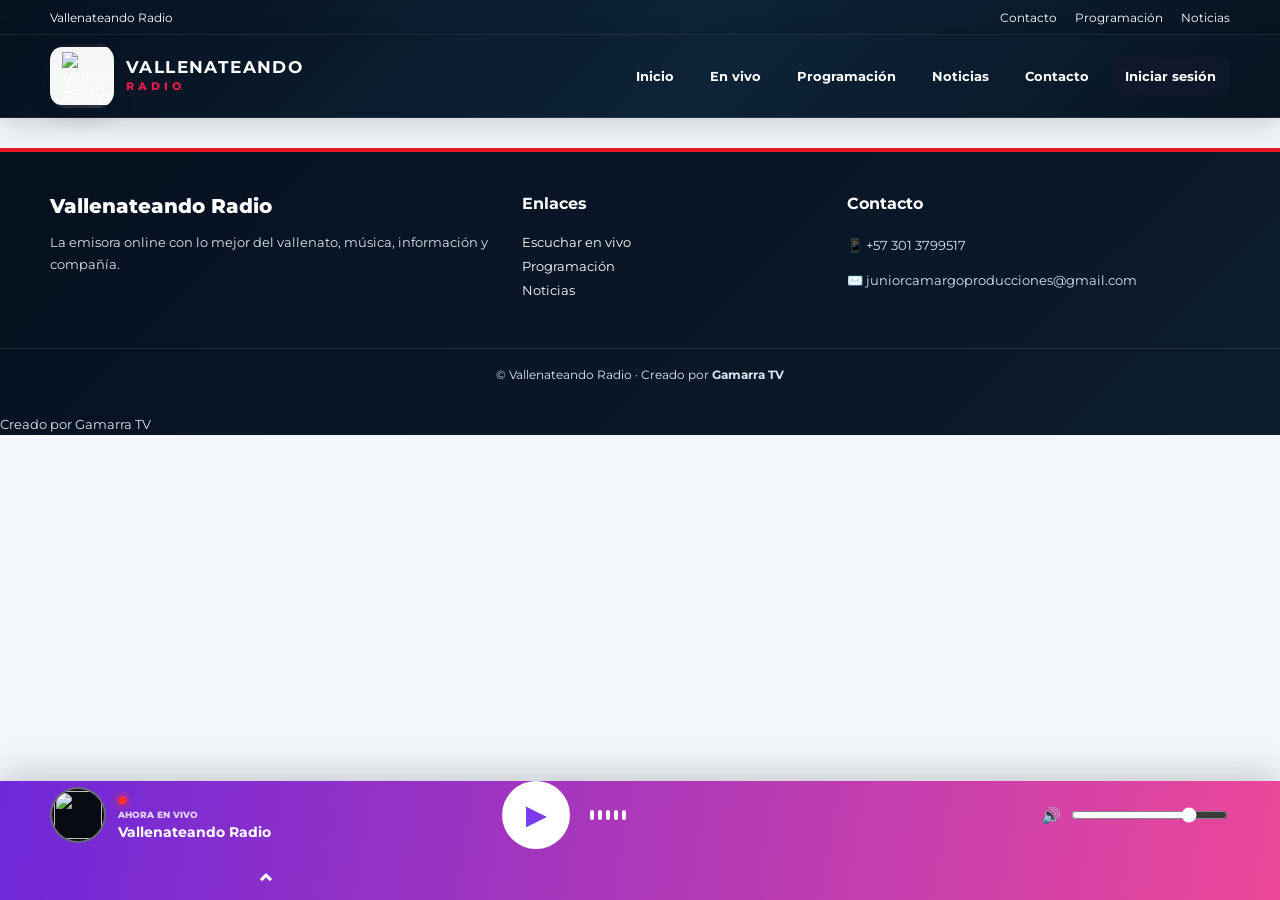
==== commit d455b8cd: "Add files via upload" ====
--- a/index.html
+++ b/index.html
@@ -1,131 +1,40 @@
-<!DOCTYPE html>
+<!doctype html>
 <html lang="es">
 <head>
-<meta charset="UTF-8">
-<meta name="viewport" content="width=device-width, initial-scale=1.0">
-<meta name="description" content="Vallenateando Radio - emisora online, música vallenata, noticias, programación y actualidad.">
-<meta name="theme-color" content="#071b2b">
-<title>Vallenateando Radio | Emisora online</title>
-<link rel="icon" href="https://i.ibb.co/PZ0HGV8f/679447344-122207733584050358-5105386293512261086-n.jpg">
-<link rel="stylesheet" href="styles.css">
-<script src="https://cdn.jsdelivr.net/npm/@supabase/supabase-js@2"></script>
-<script src="https://cdn.jsdelivr.net/npm/hls.js@latest"></script>
-<script src="config.js"></script>
+  <meta charset="UTF-8" />
+  <meta name="viewport" content="width=device-width, initial-scale=1.0" />
+  <meta name="theme-color" content="#111827" />
+  <meta name="description" content="Vallenateando Radio — emisora online con música, noticias y programación." />
+  <title>Vallenateando Radio | En vivo</title>
+  <link rel="icon" href="https://i.ibb.co/gbPm5z4x/deccdb0d-eda4-423b-a55d-121bc13099f0-removebg-preview.png" />
+  <link rel="preconnect" href="https://fonts.googleapis.com">
+  <link rel="preconnect" href="https://fonts.gstatic.com" crossorigin>
+  <link href="https://fonts.googleapis.com/css2?family=Montserrat:wght@400;500;600;700;800&family=Playfair+Display:wght@700&display=swap" rel="stylesheet">
+  <link rel="stylesheet" href="styles.css" />
 </head>
 <body>
-<header class="top-header">
-  <div class="topline">
-    <div>Vallenateando Radio · Emisora online</div>
-    <div class="social-links">
-      <a href="https://www.facebook.com/" target="_blank" rel="noopener">Facebook</a>
-      <a href="https://www.youtube.com/" target="_blank" rel="noopener">YouTube</a>
-      <a href="https://www.instagram.com/" target="_blank" rel="noopener">Instagram</a>
-      <a href="https://www.tiktok.com/" target="_blank" rel="noopener">TikTok</a>
+  <div class="topbar"><div class="container topbar-inner"><span>Vallenateando Radio</span><div class="socials"><a href="#contacto">Contacto</a><a href="#programacion">Programación</a><a href="#noticias">Noticias</a></div></div></div>
+
+  <header class="site-header">
+    <div class="container nav-wrap">
+      <a class="brand" href="#inicio" aria-label="Vallenateando Radio inicio">
+        <span class="logo-box"><img src="https://i.ibb.co/gbPm5z4x/deccdb0d-eda4-423b-a55d-121bc13099f0-removebg-preview.png" alt="Vallenateando Radio" /></span>
+        <span class="brand-copy"><strong>VALLENATEANDO</strong><small>RADIO</small></span>
+      </a>
+      <button class="menu-toggle" id="menuToggle" aria-label="Abrir menú">☰</button>
+      <nav id="mainNav">
+        <a href="#inicio">Inicio</a><a href="#en-vivo">En vivo</a><a href="#programacion">Programación</a><a href="#noticias">Noticias</a><a href="#contacto">Contacto</a><a class="admin-link" href="#admin">Iniciar sesión</a>
+      </nav>
     </div>
-  </div>
+  </header>
 
-  <div class="head-main">
-    <a href="index.html" class="brand">
-      <img class="brand-logo" src="https://i.ibb.co/PZ0HGV8f/679447344-122207733584050358-5105386293512261086-n.jpg" alt="Vallenateando Radio">
-    </a>
-    <button id="menuToggle" class="menu-toggle" type="button" aria-label="Abrir menú">☰</button>
-    <nav id="mainNav" class="main-nav">
-      <a href="index.html" class="active">Inicio</a>
-      <a href="en-vivo.html" class="nav-live">🔴 En vivo</a>
-      <a href="programacion.html">Programación</a>
-      <a href="noticias.html">Noticias</a>
-      <a href="publicidad.html">Publicidad</a>
-      <a href="contacto.html">Contacto</a>
-      <a href="admin.html" class="login-link">Iniciar sesión</a>
-    </nav>
-  </div>
+  <main id="app"></main>
 
-  <div class="ticker">
-    <span>ÚLTIMA HORA</span>
-    <div id="tickerText">Vallenateando Radio, música vallenata, noticias y actualidad.</div>
-  </div>
-</header>
+  <footer class="footer"><div class="container footer-grid"><div><div class="footer-brand">Vallenateando Radio</div><p>La emisora online con lo mejor del vallenato, música, información y compañía.</p></div><div><h4>Enlaces</h4><a href="#en-vivo">Escuchar en vivo</a><a href="#programacion">Programación</a><a href="#noticias">Noticias</a></div><div><h4>Contacto</h4><p>📱 +57 301 3799517</p><p>✉️ juniorcamargoproducciones@gmail.com</p></div></div><div class="footer-bottom">© <span id="year"></span> Vallenateando Radio · Creado por <strong>Gamarra TV</strong></div><p>Creado por Gamarra TV</p></footer>
 
-<main class="home-main">
-  <section class="radio-hero">
-    <div class="radio-hero-copy">
-      <span class="eyebrow">VALLENATEANDO RADIO</span>
-      <h1>La emisora online con lo mejor del vallenato.</h1>
-      <p>Escucha nuestra señal en vivo, descubre nuestra programación y mantente informado con las noticias de la región.</p>
-      <div class="hero-actions">
-        <button id="mainPlayButton" class="primary-play" type="button">▶ Escuchar en vivo</button>
-        <a href="programacion.html" class="secondary-btn">Ver programación</a>
-      </div>
-      <div id="liveStatus" class="live-status">● Señal disponible · Presiona reproducir para escuchar</div>
-    </div>
-
-    <div class="radio-hero-card">
-      <div class="on-air">🔴 AHORA EN VIVO</div>
-      <div class="radio-disc">
-        <img src="https://i.ibb.co/PZ0HGV8f/679447344-122207733584050358-5105386293512261086-n.jpg" alt="Vallenateando Radio">
-      </div>
-      <h2 id="heroProgram">Vallenateando Radio</h2>
-      <p id="heroProgramDesc">Señal de audio en vivo</p>
-      <div class="sound-waves" aria-hidden="true"><i></i><i></i><i></i><i></i><i></i><i></i><i></i></div>
-    </div>
-  </section>
-
-  <section class="quick-links">
-    <a href="en-vivo.html"><b>🔴 En vivo</b><span>Escucha la señal</span></a>
-    <a href="programacion.html"><b>🗓 Programación</b><span>Consulta horarios</span></a>
-    <a href="noticias.html"><b>📰 Noticias</b><span>Última actualidad</span></a>
-    <a href="contacto.html"><b>📲 Contacto</b><span>Escríbenos</span></a>
-  </section>
-
-  <section class="featured-section">
-    <div class="section-bar">
-      <div><span>VALLENATEANDO RADIO</span><h2>Noticias destacadas</h2><p>Información y actualidad.</p></div>
-      <a href="noticias.html">Ver todas →</a>
-    </div>
-    <div id="featuredNews" class="featured-news">
-      <div class="empty-state">Cargando noticias...</div>
-    </div>
-  </section>
-
-  <section class="latest-section">
-    <div class="section-bar">
-      <div><span>ACTUALIDAD</span><h2>Últimas noticias</h2><p>Las noticias más recientes publicadas.</p></div>
-      <a href="noticias.html">Ver todas →</a>
-    </div>
-    <div id="latestNews" class="latest-grid"></div>
-  </section>
-
-  <section class="radio-callout">
-    <div>
-      <span class="eyebrow">ESCUCHA VALLENATEANDO RADIO</span>
-      <h2>Tu música vallenata, donde estés.</h2>
-      <p>Activa la señal y disfruta nuestra programación desde tu computador o celular.</p>
-      <a href="en-vivo.html" class="primary-play">▶ Ir a la señal en vivo</a>
-    </div>
-    <img src="https://i.ibb.co/PZ0HGV8f/679447344-122207733584050358-5105386293512261086-n.jpg" alt="Vallenateando Radio">
-  </section>
-</main>
-
-<section id="articleRoute" class="article-page route-hidden">
-  <div id="article"></div>
-</section>
-
-<footer class="site-footer">
-  <div><strong>Vallenateando Radio</strong><span>Emisora online · Música, noticias y actualidad.</span></div>
-  <div>Creado por <strong>Gamarra TV</strong></div>
-</footer>
-
-<div class="bottom-player">
-  <div class="bottom-player-info">
-    <img src="https://i.ibb.co/PZ0HGV8f/679447344-122207733584050358-5105386293512261086-n.jpg" alt="Vallenateando Radio">
-    <div><small>AHORA EN VIVO</small><strong id="bottomProgram">Vallenateando Radio</strong></div>
-  </div>
-  <button id="playButton" class="player-play" type="button" aria-label="Reproducir">▶</button>
-  <div class="volume-container"><span>🔊</span><input id="volumeControl" type="range" min="0" max="1" step="0.01" value="0.8" aria-label="Volumen"></div>
-  <button class="player-options" type="button" onclick="location.href='en-vivo.html'" aria-label="Abrir señal en vivo">⋮</button>
-</div>
-<audio id="radioAudio" preload="none" playsinline></audio>
-<script src="supabase.js"></script>
-<script src="app.js"></script>
+  <div class="player" id="player"><div class="player-inner container"><div class="now"><div class="mini-logo"><img src="https://i.ibb.co/gbPm5z4x/deccdb0d-eda4-423b-a55d-121bc13099f0-removebg-preview.png" alt="" /></div><div><span class="live-dot"></span><small>AHORA EN VIVO</small><strong>Vallenateando Radio</strong></div></div><button class="play" id="playBtn" aria-label="Reproducir">▶</button><div class="eq" aria-hidden="true"><i></i><i></i><i></i><i></i><i></i></div><div class="volume"><span>🔊</span><input id="volume" type="range" min="0" max="1" step="0.01" value="0.85" /></div><button class="expand" id="expandPlayer">⌃</button></div></div>
+  <audio id="audio" preload="none" crossorigin="anonymous"></audio>
+  <script src="https://cdn.jsdelivr.net/npm/hls.js@1.5.17/dist/hls.min.js"></script>
+  <script src="config.js"></script><script type="module" src="app.js"></script>
 </body>
-</html>+</html>
--- a/styles.css
+++ b/styles.css
@@ -1,89 +1,210 @@
+:root{--ink:#0f172a;--muted:#64748b;--paper:#f7f8fb;--card:#fff;--accent:#e11d48;--accent2:#7c3aed;--line:#e5e7eb;--dark:#0b1220;--shadow:0 18px 45px rgba(15,23,42,.10)}*{box-sizing:border-box}html{scroll-behavior:smooth}body{margin:0;background:var(--paper);color:var(--ink);font-family:Montserrat,Arial,sans-serif;padding-bottom:94px}a{text-decoration:none;color:inherit}.container{width:min(1180px,calc(100% - 32px));margin:auto}.topbar{background:#091322;color:#dbeafe;font-size:12px}.topbar-inner{min-height:34px;display:flex;align-items:center;justify-content:space-between}.socials{display:flex;gap:18px}.site-header{background:#fff;border-bottom:1px solid var(--line);position:sticky;top:0;z-index:30;box-shadow:0 3px 18px rgba(15,23,42,.06)}.nav-wrap{min-height:82px;display:flex;align-items:center;justify-content:space-between;gap:24px}.brand{display:flex;align-items:center;gap:12px}.logo-box{width:64px;height:64px;border-radius:16px;background:linear-gradient(145deg,#111827,#334155);display:grid;place-items:center;overflow:hidden;box-shadow:0 8px 20px rgba(15,23,42,.16)}.logo-box img{width:58px;height:58px;object-fit:contain}.brand-copy{display:flex;flex-direction:column;line-height:.9}.brand-copy strong{font-size:17px;letter-spacing:1.4px}.brand-copy small{font-size:11px;letter-spacing:4px;color:var(--accent);font-weight:800;margin-top:6px}nav{display:flex;align-items:center;gap:8px}nav a{padding:11px 14px;border-radius:10px;font-size:13px;font-weight:700}nav a:hover{background:#f1f5f9;color:var(--accent)}nav .admin-link{background:var(--ink);color:#fff}.menu-toggle{display:none;border:0;background:#f1f5f9;border-radius:10px;padding:10px;font-size:22px}.hero{padding:42px 0 30px;background:radial-gradient(circle at 90% 10%,#ede9fe 0,transparent 35%),linear-gradient(180deg,#fff,#f7f8fb)}.hero-grid{display:grid;grid-template-columns:1.35fr .65fr;gap:28px;align-items:center}.kicker{color:var(--accent);font-size:12px;font-weight:800;text-transform:uppercase;letter-spacing:1.6px}.hero h1{font-family:'Playfair Display',serif;font-size:clamp(40px,6vw,76px);line-height:.95;margin:10px 0 18px}.hero p{color:var(--muted);font-size:16px;line-height:1.7;max-width:650px}.hero-actions{display:flex;gap:12px;flex-wrap:wrap;margin-top:24px}.btn{display:inline-flex;align-items:center;justify-content:center;border-radius:12px;padding:13px 18px;font-weight:800;font-size:13px;border:1px solid var(--line);background:#fff}.btn-primary{background:var(--accent);border-color:var(--accent);color:#fff;box-shadow:0 10px 25px rgba(225,29,72,.22)}.hero-art{min-height:310px;border-radius:28px;background:linear-gradient(145deg,#111827,#312e81);display:grid;place-items:center;box-shadow:var(--shadow);position:relative;overflow:hidden}.hero-art:before,.hero-art:after{content:'';position:absolute;border-radius:50%;border:1px solid rgba(255,255,255,.14)}.hero-art:before{width:330px;height:330px}.hero-art:after{width:220px;height:220px}.hero-art img{width:70%;max-width:340px;z-index:1;filter:drop-shadow(0 20px 25px rgba(0,0,0,.35))}.section{padding:42px 0}.section-head{display:flex;justify-content:space-between;align-items:end;gap:20px;margin-bottom:20px}.section-head h2{font-size:28px;margin:5px 0}.section-head p{margin:0;color:var(--muted);font-size:13px}.live-card{background:#0b1220;border-radius:22px;padding:26px;color:#fff;box-shadow:var(--shadow);display:grid;grid-template-columns:1fr auto;gap:20px;align-items:center}.live-card h2{margin:6px 0 8px}.live-card p{color:#cbd5e1;margin:0;line-height:1.6}.live-badge{display:inline-flex;align-items:center;gap:7px;color:#fecdd3;font-size:11px;font-weight:800}.live-badge:before{content:'';width:8px;height:8px;background:#ef4444;border-radius:50%;box-shadow:0 0 0 5px rgba(239,68,68,.12)}.big-play{width:86px;height:86px;border-radius:50%;border:5px solid #fff;background:#fff;color:#7c3aed;font-size:30px;cursor:pointer;box-shadow:0 0 0 8px rgba(255,255,255,.08)}.cards{display:grid;grid-template-columns:repeat(3,1fr);gap:18px}.card{background:#fff;border:1px solid var(--line);border-radius:16px;overflow:hidden;box-shadow:0 8px 24px rgba(15,23,42,.05)}.card img{width:100%;height:190px;object-fit:cover;background:#e2e8f0}.card-body{padding:16px}.tag{display:inline-block;font-size:10px;font-weight:800;color:#fff;background:var(--accent);padding:5px 8px;border-radius:6px;text-transform:uppercase}.card h3{font-size:16px;line-height:1.3;margin:10px 0}.card p{font-size:12px;line-height:1.55;color:var(--muted);margin:0}.program-grid{display:grid;grid-template-columns:repeat(3,1fr);gap:16px}.program{background:#fff;border:1px solid var(--line);border-radius:15px;padding:18px}.program .date{font-size:11px;color:var(--accent);font-weight:800}.program h3{margin:8px 0 4px}.program p{margin:0;color:var(--muted);font-size:12px}.contact-box{background:linear-gradient(135deg,#111827,#312e81);color:#fff;border-radius:24px;padding:30px;display:grid;grid-template-columns:1fr 1fr;gap:20px}.contact-box p{color:#cbd5e1}.contact-item{background:rgba(255,255,255,.08);padding:18px;border-radius:14px}.footer{background:#091322;color:#cbd5e1;margin-top:30px}.footer-grid{padding:42px 0;display:grid;grid-template-columns:1.5fr 1fr 1.3fr;gap:30px}.footer-brand{font-size:20px;font-weight:800;color:#fff}.footer h4{color:#fff;margin-top:0}.footer a{display:block;margin:8px 0;font-size:13px}.footer p{font-size:13px;line-height:1.7}.footer-bottom{border-top:1px solid rgba(255,255,255,.1);text-align:center;padding:18px;font-size:12px}.player{position:fixed;left:0;right:0;bottom:0;background:linear-gradient(100deg,#6d28d9,#ec4899);color:#fff;z-index:100;box-shadow:0 -10px 30px rgba(15,23,42,.18)}.player-inner{min-height:92px;display:grid;grid-template-columns:1fr auto 1fr auto;align-items:center;gap:20px}.now{display:flex;align-items:center;gap:12px}.mini-logo{width:56px;height:56px;border-radius:50%;background:#080b12;display:grid;place-items:center;overflow:hidden;border:2px solid rgba(255,255,255,.4)}.mini-logo img{width:48px;height:48px;object-fit:contain}.now small{display:block;font-size:9px;font-weight:800;opacity:.8}.now strong{display:block;font-size:14px;margin-top:3px}.live-dot{display:inline-block;width:7px;height:7px;background:#fff;border-radius:50%;margin-right:5px}.play{width:68px;height:68px;border-radius:50%;background:#fff;color:#7c3aed;border:3px solid rgba(255,255,255,.8);font-size:25px;cursor:pointer}.eq{height:28px;display:flex;gap:4px;align-items:center}.eq i{width:4px;height:10px;background:#fff;border-radius:4px;animation:b 1s infinite ease-in-out}.eq i:nth-child(2){animation-delay:.15s}.eq i:nth-child(3){animation-delay:.3s}.eq i:nth-child(4){animation-delay:.45s}.eq i:nth-child(5){animation-delay:.6s}@keyframes b{50%{height:27px}}.volume{display:flex;align-items:center;gap:8px}.volume input{accent-color:#fff}.expand{border:0;background:transparent;color:#fff;font-size:25px;cursor:pointer}.page{padding:42px 0}.page-title{font-size:38px;margin:0 0 8px}.muted{color:var(--muted)}.article{max-width:850px;margin:auto;background:#fff;border-radius:22px;overflow:hidden;box-shadow:var(--shadow)}.article img{width:100%;max-height:470px;object-fit:cover}.article-body{padding:30px}.article-body h1{font-size:34px;line-height:1.12}.article-body .content{font-size:16px;line-height:1.85;white-space:pre-wrap}.form-card{max-width:760px;margin:auto;background:#fff;padding:28px;border-radius:20px;box-shadow:var(--shadow)}label{display:block;font-size:12px;font-weight:800;margin:14px 0 7px}input,textarea,select{width:100%;padding:12px 13px;border:1px solid #dbe1ea;border-radius:10px;font:inherit}textarea{min-height:130px;resize:vertical}.form-actions{display:flex;gap:10px;margin-top:18px;flex-wrap:wrap}.admin-list{display:grid;gap:10px;margin-top:20px}.admin-row{background:#fff;border:1px solid var(--line);border-radius:12px;padding:14px;display:flex;justify-content:space-between;gap:10px;align-items:center}.danger{background:#fee2e2;color:#991b1b;border-color:#fecaca}.empty{padding:30px;text-align:center;color:var(--muted);background:#fff;border:1px dashed #cbd5e1;border-radius:15px}
+@media(max-width:850px){.hero-grid,.contact-box{grid-template-columns:1fr}.cards,.program-grid{grid-template-columns:1fr 1fr}.hero-art{min-height:240px}nav{display:none;position:absolute;top:82px;left:0;right:0;background:#fff;padding:12px 16px;border-bottom:1px solid var(--line);box-shadow:0 15px 30px rgba(15,23,42,.1);flex-direction:column;align-items:stretch}nav.open{display:flex}.menu-toggle{display:block}.player-inner{grid-template-columns:1fr auto auto;gap:12px}.volume,.eq{display:none}}
+@media(max-width:560px){.container{width:min(100% - 22px,1180px)}.topbar-inner{justify-content:center}.socials{display:none}.nav-wrap{min-height:74px}.logo-box{width:54px;height:54px}.logo-box img{width:50px;height:50px}.brand-copy strong{font-size:14px}.hero{padding-top:28px}.hero h1{font-size:46px}.cards,.program-grid{grid-template-columns:1fr}.section{padding:30px 0}.live-card{grid-template-columns:1fr;text-align:center}.big-play{margin:auto}.player-inner{min-height:82px;grid-template-columns:1fr auto}.now{min-width:0}.mini-logo{width:48px;height:48px}.now strong{font-size:12px;white-space:nowrap}.play{width:58px;height:58px}.article-body{padding:20px}.article-body h1{font-size:27px}.footer-grid{grid-template-columns:1fr}}
+
+
+/* ===== VALLENATEANDO RADIO — IDENTIDAD VISUAL ===== */
 :root{
---navy:#071b2b;--navy2:#0b2a40;--cyan:#00aee6;--cyan2:#008dbb;
---pink:#e33eaa;--purple:#7d20c9;--bg:#f3f6f8;--text:#102131;--muted:#70808c;
---white:#fff;--line:#dce5ea;--shadow:0 8px 24px rgba(3,25,42,.12)
-}
-*{box-sizing:border-box;margin:0;padding:0}
-html,body{width:100%;max-width:100%;overflow-x:hidden}
+  --vr-bg:#06111f;
+  --vr-panel:#0b1b2c;
+  --vr-panel2:#10253a;
+  --vr-accent:#e31b23;
+  --vr-accent2:#ff3b30;
+  --vr-text:#f7fafc;
+  --vr-muted:#aebdca;
+  --vr-border:rgba(255,255,255,.10);
+  --vr-shadow:0 18px 50px rgba(0,0,0,.22);
+}
+*{box-sizing:border-box}
 html{scroll-behavior:smooth}
-body{font-family:Arial,Helvetica,sans-serif;color:var(--text);background:var(--bg);padding-bottom:92px}
-a{text-decoration:none;color:inherit}button,input,select{font:inherit}
-.top-header{background:#fff;border-bottom:1px solid var(--line);position:sticky;top:0;z-index:1000}
-.topline{height:28px;background:var(--navy);color:#fff;font-size:10px;display:flex;justify-content:space-between;align-items:center;padding:0 max(14px,calc((100% - 1180px)/2))}
-.social-links{display:flex;gap:14px}.social-links a,.social-links span{color:#fff}
-.head-main{min-height:72px;width:min(1180px,calc(100% - 32px));margin:auto;display:flex;align-items:center;gap:28px}
-.brand{display:flex;align-items:center;margin-right:auto}.brand-logo{width:155px;height:60px;object-fit:contain}
-.main-nav{display:flex;align-items:center;gap:7px;font-size:12px;font-weight:800}
-.main-nav a{padding:10px 11px;border-radius:7px;white-space:nowrap}
-.main-nav a:hover,.main-nav a.active{background:#eef8fb;color:#008db9}
-.main-nav .nav-live{color:#d92735}
-.login-link{background:var(--navy)!important;color:#fff!important}
-.menu-toggle{display:none;border:0;background:#eef6f8;padding:9px 12px;border-radius:8px;cursor:pointer}
-.ticker{height:30px;border-top:1px solid var(--line);display:flex;align-items:center;font-size:10px;overflow:hidden}
-.ticker>span{background:#e6252b;color:#fff;height:100%;display:flex;align-items:center;padding:0 14px;font-weight:900;flex:none}
-.ticker>div{padding:0 12px;white-space:nowrap;overflow:hidden;text-overflow:ellipsis}
-
-.home-main,.page-wrap,.news-page,.article-page{width:min(1160px,calc(100% - 32px));margin:0 auto}
-.radio-hero{margin:26px 0 18px;background:linear-gradient(120deg,#061b2b,#0c334d);border-radius:14px;min-height:390px;padding:44px;display:grid;grid-template-columns:1.35fr .65fr;gap:30px;align-items:center;color:#fff;overflow:hidden;position:relative}
-.radio-hero:before{content:"";position:absolute;width:430px;height:430px;border-radius:50%;right:-170px;top:-170px;background:rgba(0,174,230,.11)}
-.radio-hero-copy{position:relative;z-index:1}.eyebrow{font-size:10px;letter-spacing:1.5px;font-weight:900;color:#16b7e9}
-.radio-hero h1{font-size:clamp(34px,5vw,58px);line-height:.98;max-width:700px;margin:10px 0 16px}
-.radio-hero p{font-size:15px;line-height:1.55;color:#c8d7df;max-width:680px}
-.hero-actions{display:flex;gap:10px;flex-wrap:wrap;margin:25px 0 12px}
-.primary-play,.secondary-btn{display:inline-flex;align-items:center;justify-content:center;border:0;border-radius:8px;padding:12px 18px;font-size:12px;font-weight:900;cursor:pointer}
-.primary-play{background:linear-gradient(100deg,var(--purple),var(--pink));color:#fff;box-shadow:0 8px 22px rgba(126,32,201,.28)}
-.primary-play:hover{transform:translateY(-1px)}.secondary-btn{background:#fff;color:var(--navy)}
-.live-status{font-size:11px;color:#b8d0dc;margin-top:12px}
-.radio-hero-card{position:relative;z-index:1;background:rgba(255,255,255,.08);border:1px solid rgba(255,255,255,.14);border-radius:18px;padding:28px;text-align:center;backdrop-filter:blur(4px)}
-.on-air{font-size:10px;font-weight:900;color:#ff7b88;margin-bottom:12px}
-.radio-disc{width:175px;height:175px;margin:auto;border-radius:50%;padding:8px;background:#000;box-shadow:0 0 0 5px rgba(255,255,255,.12),0 15px 45px rgba(0,0,0,.3)}
-.radio-disc img{width:100%;height:100%;object-fit:contain;border-radius:50%}
-.radio-disc.large{width:230px;height:230px}
-.radio-hero-card h2,.live-station h2{font-size:21px;margin-top:18px}.radio-hero-card p,.live-station p{font-size:11px;color:#b8cad3;margin-top:5px}
-.sound-waves{height:35px;display:flex;justify-content:center;align-items:center;gap:4px;margin-top:13px}
-.sound-waves i{width:4px;height:12px;background:#14b5e8;border-radius:5px;animation:wave 1s ease-in-out infinite alternate}
-.sound-waves i:nth-child(2){height:22px;animation-delay:.1s}.sound-waves i:nth-child(3){height:30px;animation-delay:.2s}.sound-waves i:nth-child(4){height:17px;animation-delay:.3s}.sound-waves i:nth-child(5){height:27px;animation-delay:.4s}.sound-waves i:nth-child(6){height:19px;animation-delay:.5s}.sound-waves i:nth-child(7){height:13px;animation-delay:.6s}
-@keyframes wave{to{transform:scaleY(.45);opacity:.6}}
-.quick-links{display:grid;grid-template-columns:repeat(4,1fr);gap:10px;margin:0 0 32px}
-.quick-links a{background:#fff;border:1px solid var(--line);border-radius:9px;padding:15px;display:flex;flex-direction:column;gap:5px;box-shadow:0 3px 12px rgba(3,25,42,.04)}
-.quick-links a:hover{border-color:#9bdff0}.quick-links b{font-size:12px}.quick-links span{font-size:10px;color:var(--muted)}
-.section-bar{display:flex;justify-content:space-between;align-items:end;border-bottom:1px solid var(--line);padding-bottom:9px;margin-bottom:13px}
-.section-bar span{font-size:9px;letter-spacing:1.2px;color:#0798c3;font-weight:900}.section-bar h2{font-size:25px;line-height:1.05;margin:3px 0}.section-bar p{font-size:10px;color:var(--muted)}.section-bar>a{font-size:10px;font-weight:900;color:#008db9}
-.featured-section,.latest-section{padding:10px 0 25px}
-.featured-news{display:grid;grid-template-columns:2fr 1fr;gap:10px}
-.featured-main,.featured-side article{position:relative;background:var(--navy);border-radius:10px;overflow:hidden;min-width:0}
-.featured-main{height:385px}.featured-main img{width:100%;height:100%;object-fit:cover;display:block}
-.featured-main:after,.featured-side article:after,.news-card:after{content:"";position:absolute;inset:35% 0 0;background:linear-gradient(transparent,rgba(2,20,33,.98));pointer-events:none}
-.featured-overlay{position:absolute;z-index:2;left:20px;right:20px;bottom:17px;color:#fff}
-.featured-overlay h2{font-size:28px;line-height:1.03;margin:7px 0}.featured-overlay p{font-size:11px;color:#d3e1e7;max-width:700px}
-.featured-side{display:grid;grid-template-rows:1fr 1fr;gap:10px}.featured-side article{min-height:187px}
-.featured-side img{width:100%;height:100%;object-fit:cover;display:block}.featured-side article>a{display:block;height:100%}
-.featured-side article>div{position:absolute;z-index:2;left:13px;right:13px;bottom:12px;color:#fff}.featured-side h3{font-size:17px;line-height:1.05;margin:5px 0}.featured-side small{font-size:8px;color:#c5d4db}
-.news-tag{display:inline-block;background:#06afe2;color:#fff;padding:4px 7px;border-radius:3px;font-size:8px;font-weight:900;text-transform:uppercase}
-.latest-grid{display:grid;grid-template-columns:repeat(4,1fr);gap:10px}
-.news-card{background:var(--navy);color:#fff;border-radius:9px;overflow:hidden;box-shadow:var(--shadow);position:relative;min-width:0}
-.news-card>a{display:block;height:100%;position:relative;z-index:1}.news-card img{width:100%;height:190px;object-fit:cover;display:block}
-.news-card-body{padding:11px 11px 13px;position:relative;z-index:2}.news-card h3{font-size:16px;line-height:1.08;margin:7px 0 8px}.news-card p{font-size:9px;color:#c7d6de;line-height:1.4}.card-meta{display:flex;align-items:center;gap:6px;margin-top:13px;font-size:7px;color:#b5c7d0}.card-meta b{color:#04b9ee;margin-right:auto}.card-meta i{border:1px solid #08b6eb;width:20px;height:20px;border-radius:50%;display:grid;place-items:center;font-style:normal;color:#08b6eb;font-size:10px}
-.news-card.small img{height:150px}.news-card.small h3{font-size:13px}.news-card.small p{display:none}
-.radio-callout{margin:20px 0 35px;background:linear-gradient(120deg,#071b2b,#103b55);color:#fff;border-radius:12px;padding:30px 38px;display:flex;align-items:center;justify-content:space-between;gap:25px;overflow:hidden}.radio-callout h2{font-size:29px;margin:8px 0}.radio-callout p{font-size:12px;color:#c5d7df;margin-bottom:18px}.radio-callout img{width:160px;height:140px;object-fit:contain;border-radius:50%}
-
-.page-wrap{padding:30px 0 55px}.live-page-card{background:var(--navy);border-radius:14px;padding:45px;color:#fff;display:grid;grid-template-columns:1fr 1fr;align-items:center;gap:30px;min-height:500px}.live-page-copy h1{font-size:clamp(35px,5vw,56px);line-height:1;margin:10px 0 15px}.live-page-copy p{max-width:600px;color:#c5d7df;line-height:1.55}.primary-play.big{font-size:14px;margin-top:24px;padding:14px 22px}.live-badge{display:inline-block;margin-top:15px;background:#d92535;color:#fff;padding:6px 9px;border-radius:4px;font-size:9px;font-weight:900}.live-station{text-align:center;background:rgba(255,255,255,.06);padding:30px;border-radius:15px}
-
-.news-page{padding:22px 0 50px}.news-banner{background:var(--navy);color:#fff;border-radius:9px;padding:25px;margin-bottom:10px;position:relative;overflow:hidden}.news-banner span{font-size:9px;color:#12b6e8;font-weight:900}.news-banner h1{font-size:35px;margin:5px 0}.news-banner p{font-size:10px;color:#bdd0da}.news-tools{display:flex;gap:8px;margin:9px 0}.search-box{background:#fff;border:1px solid var(--line);border-radius:6px;flex:1;padding:9px 11px;color:#078db9;font-size:12px}.search-box input{border:0;outline:0;width:90%;font-size:11px}.news-tools select{background:#fff;border:1px solid var(--line);border-radius:6px;padding:0 12px;font-size:10px}.category-pills{display:flex;gap:5px;flex-wrap:wrap;margin-bottom:13px}.category-pills button{border:1px solid #d7e2e7;background:#fff;border-radius:20px;padding:6px 10px;font-size:8px;font-weight:900;cursor:pointer}.category-pills button.active{background:var(--navy);color:#fff}.news-page-grid{grid-template-columns:repeat(3,1fr)}
-
-.article-page{max-width:930px;padding:30px 0 55px}.article-page #article{background:#fff;padding:34px;border:1px solid var(--line);border-radius:10px}.article-kicker{font-size:10px;letter-spacing:1px;font-weight:900;color:#0798c3;text-transform:uppercase}.article-page h1{font-size:clamp(34px,5vw,54px);line-height:1.02;margin:8px 0;color:var(--navy)}.article-date{font-size:10px;color:var(--muted);margin-bottom:20px}.article-image{width:100%;max-height:570px;object-fit:cover;border-radius:7px;display:block}.article-lead{font-size:19px;line-height:1.45;font-weight:700;margin:22px 0 12px}.article-body{font-size:16px;line-height:1.75;color:#263744}.article-video{margin:24px 0}.article-video a{display:inline-block;background:#08afe1;color:#fff;padding:11px 16px;border-radius:6px;font-weight:900}.back-news{display:inline-block;margin-top:25px;color:#008db9;font-weight:900;font-size:11px}
-.route-hidden{display:none}.empty-state{padding:35px;text-align:center;color:var(--muted);background:#fff;border:1px dashed var(--line);border-radius:8px;grid-column:1/-1}
-.site-footer{min-height:115px;background:var(--navy);color:#d1dde3;padding:25px max(18px,calc((100% - 1160px)/2));display:flex;justify-content:space-between;align-items:center;font-size:11px}.site-footer div{display:flex;flex-direction:column;gap:4px}.site-footer strong{color:#fff}.site-footer div:last-child{display:block}
-
-.bottom-player{position:fixed;left:0;right:0;bottom:0;height:82px;background:linear-gradient(100deg,#7b18c9,#a62ddf 55%,#ed45ad);z-index:2000;color:#fff;display:flex;align-items:center;gap:18px;padding:0 max(18px,calc((100% - 1160px)/2));box-shadow:0 -5px 25px rgba(0,0,0,.22)}
-.bottom-player-info{display:flex;align-items:center;gap:10px;min-width:0;margin-right:auto}.bottom-player-info img{width:55px;height:55px;border-radius:50%;object-fit:contain;background:#fff}.bottom-player-info small{display:block;font-size:8px;font-weight:900;opacity:.85}.bottom-player-info strong{display:block;font-size:13px;white-space:nowrap;overflow:hidden;text-overflow:ellipsis;max-width:300px}
-.player-play{width:58px;height:58px;border-radius:50%;border:4px solid #fff;background:#fff;color:#7f20c8;font-size:21px;cursor:pointer;box-shadow:0 0 0 2px rgba(0,0,0,.15)}.volume-container{display:flex;align-items:center;gap:7px}.volume-container input{width:115px;accent-color:#08b5e9}.player-options{background:transparent;border:0;color:#fff;font-size:27px;cursor:pointer}
-
-@media(max-width:900px){
-.main-nav{display:none}.main-nav.open{display:flex;position:absolute;top:100px;left:12px;right:12px;background:#fff;box-shadow:var(--shadow);padding:10px;flex-direction:column;align-items:stretch;gap:3px;border-radius:9px}.main-nav.open a{width:100%}.menu-toggle{display:block}
-.radio-hero{grid-template-columns:1fr;padding:32px}.radio-hero-card{max-width:430px;width:100%;margin:auto}.quick-links{grid-template-columns:repeat(2,1fr)}.featured-news{grid-template-columns:1fr}.featured-main{height:350px}.featured-side{grid-template-columns:1fr 1fr;grid-template-rows:none}.featured-side article{height:180px}.latest-grid{grid-template-columns:repeat(2,1fr)}.live-page-card{grid-template-columns:1fr}.news-page-grid{grid-template-columns:repeat(2,1fr)}
-}
-@media(max-width:560px){
-body{padding-bottom:78px}.topline{font-size:8px}.topline .social-links{display:none}.head-main{width:calc(100% - 20px);min-height:65px}.brand-logo{width:125px;height:52px}.home-main,.page-wrap,.news-page,.article-page{width:calc(100% - 20px)}
-.radio-hero{margin-top:14px;padding:25px 20px;min-height:auto;border-radius:11px}.radio-hero h1{font-size:34px}.radio-hero p{font-size:13px}.radio-hero-card{padding:22px}.radio-disc{width:145px;height:145px}.quick-links{grid-template-columns:1fr 1fr;gap:7px}.quick-links a{padding:12px}.section-bar h2{font-size:21px}.featured-main{height:280px}.featured-overlay h2{font-size:23px}.featured-side{grid-template-columns:1fr}.featured-side article{height:165px}.latest-grid,.news-page-grid{grid-template-columns:1fr 1fr;gap:7px}.news-card img,.news-card.small img{height:130px}.news-card-body{padding:8px}.news-card h3,.news-card.small h3{font-size:13px}.news-card p{display:none}.card-meta{margin-top:9px}.radio-callout{padding:24px 20px}.radio-callout h2{font-size:23px}.radio-callout img{display:none}.news-tools{flex-direction:column}.news-tools select{height:35px}.article-page #article{padding:20px}.article-page h1{font-size:31px}.article-lead{font-size:16px}.article-body{font-size:14px}.live-page-card{padding:25px 20px;min-height:auto}.radio-disc.large{width:180px;height:180px}.volume-container{display:none}.bottom-player{height:72px;padding:0 10px;gap:8px}.bottom-player-info img{width:48px;height:48px}.bottom-player-info strong{max-width:145px}.player-play{width:52px;height:52px;font-size:19px}.player-options{font-size:22px}
-}
+body{
+  margin:0;
+  min-width:0;
+  overflow-x:hidden;
+  background:#f4f7fa;
+}
+img{max-width:100%;height:auto}
+a{transition:.2s ease}
+
+/* Header / menu */
+header,.site-header,.topbar,.navbar,.nav-bar,.main-header{
+  background:linear-gradient(135deg,#06111f 0%,#0d2337 55%,#071421 100%) !important;
+  color:#fff !important;
+  border-bottom:1px solid rgba(255,255,255,.09) !important;
+  box-shadow:0 8px 28px rgba(0,0,0,.16);
+}
+header img,.site-header img,.navbar img,.main-header img,.brand img,.logo img{
+  background:transparent !important;
+  object-fit:contain;
+  object-position:center;
+}
+.brand,.brand-logo,.logo,.site-brand{
+  display:flex !important;
+  align-items:center;
+  gap:12px;
+}
+.brand img,.brand-logo img,.logo img,.site-brand img{
+  max-height:62px !important;
+  width:auto !important;
+  padding:5px 12px !important;
+  border-radius:12px;
+  background:rgba(255,255,255,.96) !important;
+  box-shadow:0 6px 22px rgba(0,0,0,.22);
+}
+nav a,.navbar a,.main-nav a{
+  color:#fff !important;
+  font-weight:700;
+}
+nav a:hover,.navbar a:hover,.main-nav a:hover{
+  color:#fff !important;
+  background:rgba(255,255,255,.10);
+  border-radius:9px;
+}
+
+/* Radio hero */
+.radio-hero,.hero-radio,.live-hero{
+  position:relative;
+  overflow:hidden;
+  border-radius:24px;
+  background:
+    radial-gradient(circle at 85% 20%,rgba(227,27,35,.30),transparent 34%),
+    linear-gradient(135deg,#06111f,#0c2136 65%,#071421);
+  color:#fff;
+  box-shadow:var(--vr-shadow);
+}
+.radio-hero:after,.hero-radio:after{
+  content:"";
+  position:absolute;
+  width:280px;height:280px;
+  right:-100px;bottom:-150px;
+  border-radius:50%;
+  border:42px solid rgba(227,27,35,.10);
+  pointer-events:none;
+}
+
+/* Cards */
+.card,.news-card,.program-card,.content-card{
+  border:1px solid #e5eaf0;
+  border-radius:16px !important;
+  overflow:hidden;
+  box-shadow:0 10px 30px rgba(7,20,33,.09);
+  background:#fff;
+}
+.card:hover,.news-card:hover,.program-card:hover,.content-card:hover{
+  transform:translateY(-3px);
+  box-shadow:0 16px 38px rgba(7,20,33,.14);
+}
+
+/* Section headings */
+.section-title,h1,h2,h3{
+  color:#081a2b;
+}
+.section-title:after{
+  content:"";
+  display:block;
+  width:58px;
+  height:4px;
+  margin-top:9px;
+  border-radius:20px;
+  background:linear-gradient(90deg,var(--vr-accent),#ff7a70);
+}
+
+/* Fixed audio player */
+.audio-player,.player-bar,.bottom-player,.radio-player{
+  background:linear-gradient(90deg,#6d0bdc 0%,#a81bdc 45%,#ee2f9e 100%) !important;
+  color:#fff !important;
+  box-shadow:0 -10px 35px rgba(34,7,60,.28) !important;
+  z-index:9999 !important;
+}
+.audio-player button,.player-bar button,.bottom-player button,.radio-player button{
+  border-radius:50%;
+}
+.live-dot,.on-air{
+  display:inline-block;
+  width:9px;height:9px;
+  margin-right:7px;
+  border-radius:50%;
+  background:#ff3030;
+  box-shadow:0 0 0 5px rgba(255,48,48,.15);
+  animation:vrpulse 1.5s infinite;
+}
+@keyframes vrpulse{
+  50%{box-shadow:0 0 0 10px rgba(255,48,48,0)}
+}
+
+/* Footer */
+footer,.site-footer{
+  background:linear-gradient(135deg,#06111f,#0b1c2d) !important;
+  color:#dce6ef !important;
+  border-top:4px solid var(--vr-accent);
+}
+footer a,.site-footer a{color:#fff !important}
+.footer-contact{
+  display:grid;
+  gap:8px;
+}
+
+/* Forms / buttons */
+button,.btn,.button{
+  border-radius:10px;
+  font-weight:800;
+}
+.btn-primary,.primary,.btn-danger{
+  background:linear-gradient(135deg,var(--vr-accent),#b90f16) !important;
+  border-color:transparent !important;
+  color:#fff !important;
+}
+input,select,textarea{
+  border-radius:10px !important;
+  border:1px solid #d9e1e8 !important;
+}
+
+/* Mobile */
+@media(max-width:768px){
+  .brand img,.brand-logo img,.logo img,.site-brand img{max-height:50px !important}
+  .radio-hero,.hero-radio,.live-hero{border-radius:16px}
+  .audio-player,.player-bar,.bottom-player,.radio-player{
+    min-height:72px !important;
+  }
+  main,.container,.content,.page-container{
+    width:100% !important;
+    max-width:100% !important;
+  }
+}
+
+/* Prevent accidental horizontal overflow */
+.container,main,section,.page,.content{max-width:100%;min-width:0}
+table{max-width:100%;display:block;overflow-x:auto}
+
+
+/* ===== NOTICIA INDIVIDUAL — ESTILO EDITORIAL ===== */
+.article-page{padding:22px 0 54px;background:#f7f9fb}
+.article-shell{max-width:940px}
+.article-back{display:flex;align-items:center;gap:8px;margin:0 0 14px;font-size:11px;font-weight:800;text-transform:none}
+.article-back a{color:#0879bd}
+.article-back .tag{font-size:9px;padding:4px 7px;background:#0879bd}
+.article-modern{max-width:900px;margin:0 auto;background:#fff;border-radius:0;box-shadow:none;overflow:visible}
+.article-modern .article-body{padding:0 0 14px}
+.article-kicker{display:block;color:#0879bd;font-size:10px;font-weight:800;text-transform:uppercase;letter-spacing:.7px;margin-bottom:8px}
+.article-modern h1{font-family:Montserrat,Arial,sans-serif;font-weight:800;color:#10263f;font-size:clamp(34px,5vw,54px);line-height:1.02;letter-spacing:-1.2px;margin:0 0 13px;max-width:850px}
+.article-lead{font-size:14px;line-height:1.55;color:#5f6f7d;margin:0 0 8px;max-width:850px}
+.article-meta{font-size:10px;color:#7b8794;border-bottom:1px solid #e6ebef;padding-bottom:12px}
+.article-cover{margin:0;overflow:hidden;border-radius:10px;background:#e7edf2}
+.article-cover img{display:block;width:100%;height:auto;max-height:560px;object-fit:cover}
+.article-copy{padding:0 !important;max-width:860px;margin:0 auto}
+.share-row{display:flex;gap:8px;margin:12px 0 22px;flex-wrap:wrap}
+.share-btn{border:0;border-radius:6px;background:#0879bd;color:#fff;font-size:10px;font-weight:800;padding:9px 12px;cursor:pointer}
+.share-btn.light{background:#edf3f7;color:#14324a}
+.article-copy .content{font-size:14px;line-height:1.9;color:#344555;white-space:normal}
+.article-copy .content p{margin:0 0 18px}
+.article-video{margin:24px 0}.article-video video{width:100%;display:block;border-radius:10px;background:#000}
+.article-end{border-top:1px solid #e3e9ee;margin-top:28px;padding-top:18px}
+.article-end .btn{font-size:11px}
+@media(max-width:600px){
+ .article-page{padding-top:14px}
+ .article-shell{width:min(100% - 24px,900px)}
+ .article-modern h1{font-size:31px;letter-spacing:-.7px}
+ .article-lead{font-size:13px}
+ .article-copy .content{font-size:13px;line-height:1.8}
+ .article-cover{border-radius:8px}
+}
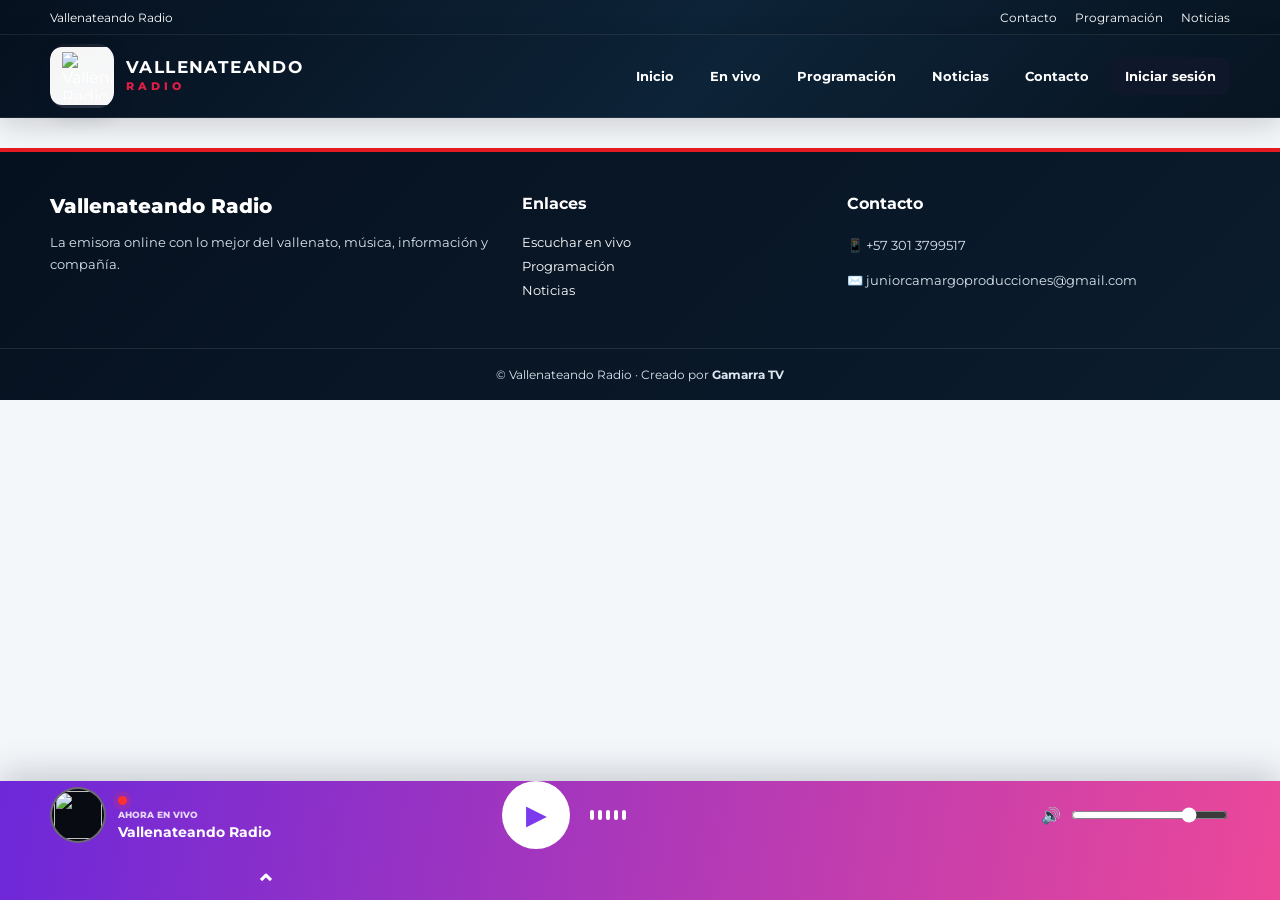
==== commit 6f7caff8: "Add files via upload" ====
--- a/index.html
+++ b/index.html
@@ -30,7 +30,7 @@
 
   <main id="app"></main>
 
-  <footer class="footer"><div class="container footer-grid"><div><div class="footer-brand">Vallenateando Radio</div><p>La emisora online con lo mejor del vallenato, música, información y compañía.</p></div><div><h4>Enlaces</h4><a href="#en-vivo">Escuchar en vivo</a><a href="#programacion">Programación</a><a href="#noticias">Noticias</a></div><div><h4>Contacto</h4><p>📱 +57 301 3799517</p><p>✉️ juniorcamargoproducciones@gmail.com</p></div></div><div class="footer-bottom">© <span id="year"></span> Vallenateando Radio · Creado por <strong>Gamarra TV</strong></div><p>Creado por Gamarra TV</p></footer>
+  <footer class="footer"><div class="container footer-grid"><div><div class="footer-brand">Vallenateando Radio</div><p>La emisora online con lo mejor del vallenato, música, información y compañía.</p></div><div><h4>Enlaces</h4><a href="#en-vivo">Escuchar en vivo</a><a href="#programacion">Programación</a><a href="#noticias">Noticias</a></div><div><h4>Contacto</h4><p>📱 +57 301 3799517</p><p>✉️ juniorcamargoproducciones@gmail.com</p></div></div><div class="footer-bottom">© <span id="year"></span> Vallenateando Radio · Creado por <strong>Gamarra TV</strong></div></footer>
 
   <div class="player" id="player"><div class="player-inner container"><div class="now"><div class="mini-logo"><img src="https://i.ibb.co/gbPm5z4x/deccdb0d-eda4-423b-a55d-121bc13099f0-removebg-preview.png" alt="" /></div><div><span class="live-dot"></span><small>AHORA EN VIVO</small><strong>Vallenateando Radio</strong></div></div><button class="play" id="playBtn" aria-label="Reproducir">▶</button><div class="eq" aria-hidden="true"><i></i><i></i><i></i><i></i><i></i></div><div class="volume"><span>🔊</span><input id="volume" type="range" min="0" max="1" step="0.01" value="0.85" /></div><button class="expand" id="expandPlayer">⌃</button></div></div>
   <audio id="audio" preload="none" crossorigin="anonymous"></audio>
--- a/styles.css
+++ b/styles.css
@@ -208,3 +208,31 @@
  .article-copy .content{font-size:13px;line-height:1.8}
  .article-cover{border-radius:8px}
 }
+
+/* ===== Mejoras Vallenateando Radio: noticias + panel administrador ===== */
+.error-box{border:1px solid #fecaca!important;background:#fff7f7!important;color:#7f1d1d!important}
+.card-image{height:210px;overflow:hidden;background:#e9eef3}
+.card-image img{width:100%;height:100%;object-fit:cover;display:block;transition:transform .35s ease}
+.card:hover .card-image img{transform:scale(1.04)}
+.card-body small{display:block;color:#718096;margin-top:10px}
+.read-more{display:inline-block;margin-top:12px;color:#e31b23;font-size:.75rem;font-weight:800}
+.admin-dashboard{padding-bottom:120px}
+.admin-toolbar{display:flex;gap:12px;flex-wrap:wrap;margin:24px 0 32px}
+.admin-section{background:#fff;border:1px solid #e4e9ef;border-radius:18px;padding:22px;margin:24px 0;box-shadow:0 10px 30px rgba(7,20,33,.06)}
+.admin-list{display:grid;gap:12px}
+.admin-item{display:grid;grid-template-columns:76px minmax(0,1fr) auto;gap:16px;align-items:center;border:1px solid #e5eaf0;border-radius:14px;padding:12px;background:#fbfcfd}
+.admin-thumb{width:76px;height:64px;border-radius:10px;overflow:hidden;background:#e9eef3;display:grid;place-items:center;font-size:24px}
+.admin-thumb img{width:100%;height:100%;object-fit:cover}
+.admin-info{min-width:0}
+.admin-info h3{margin:4px 0;font-size:1rem;white-space:nowrap;overflow:hidden;text-overflow:ellipsis}
+.admin-info p,.admin-info small{margin:3px 0;color:#718096;font-size:.82rem}
+.admin-actions{display:flex;gap:7px;flex-wrap:wrap;justify-content:flex-end}
+.btn.small{padding:8px 11px;font-size:.78rem}
+.btn.danger{background:#fff1f2!important;color:#b42318!important;border:1px solid #fecaca!important}
+.count{font-size:.75em;background:#edf2f7;padding:4px 9px;border-radius:999px;color:#475569}
+@media(max-width:700px){
+ .admin-item{grid-template-columns:58px minmax(0,1fr)}
+ .admin-thumb{width:58px;height:52px}
+ .admin-actions{grid-column:1/-1;justify-content:flex-start}
+ .card-image{height:190px}
+}
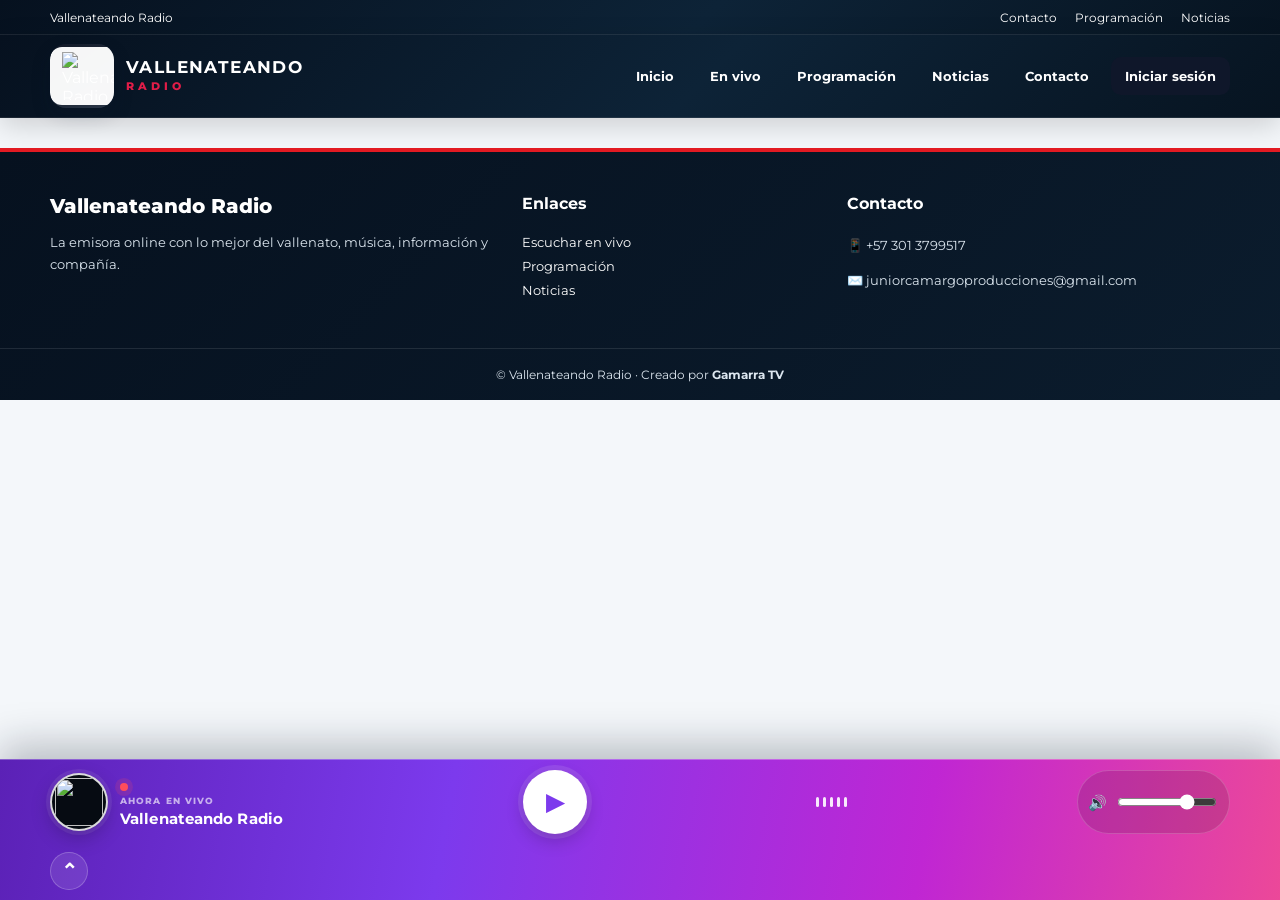
==== commit 9003cda1: "Add files via upload" ====
--- a/index.html
+++ b/index.html
@@ -32,7 +32,7 @@
 
   <footer class="footer"><div class="container footer-grid"><div><div class="footer-brand">Vallenateando Radio</div><p>La emisora online con lo mejor del vallenato, música, información y compañía.</p></div><div><h4>Enlaces</h4><a href="#en-vivo">Escuchar en vivo</a><a href="#programacion">Programación</a><a href="#noticias">Noticias</a></div><div><h4>Contacto</h4><p>📱 +57 301 3799517</p><p>✉️ juniorcamargoproducciones@gmail.com</p></div></div><div class="footer-bottom">© <span id="year"></span> Vallenateando Radio · Creado por <strong>Gamarra TV</strong></div></footer>
 
-  <div class="player" id="player"><div class="player-inner container"><div class="now"><div class="mini-logo"><img src="https://i.ibb.co/gbPm5z4x/deccdb0d-eda4-423b-a55d-121bc13099f0-removebg-preview.png" alt="" /></div><div><span class="live-dot"></span><small>AHORA EN VIVO</small><strong>Vallenateando Radio</strong></div></div><button class="play" id="playBtn" aria-label="Reproducir">▶</button><div class="eq" aria-hidden="true"><i></i><i></i><i></i><i></i><i></i></div><div class="volume"><span>🔊</span><input id="volume" type="range" min="0" max="1" step="0.01" value="0.85" /></div><button class="expand" id="expandPlayer">⌃</button></div></div>
+  <div class="player" id="player"><div class="player-inner container"><div class="now"><div class="mini-logo"><img src="https://i.ibb.co/gbPm5z4x/deccdb0d-eda4-423b-a55d-121bc13099f0-removebg-preview.png" alt="" /></div><div><span class="live-dot"></span><small>AHORA EN VIVO</small><strong>Vallenateando Radio</strong></div></div><button class="play" id="playBtn" aria-label="Reproducir">▶</button><div class="eq" aria-hidden="true"><i></i><i></i><i></i><i></i><i></i></div><div class="volume"><span>🔊</span><input id="volume" type="range" min="0" max="1" step="0.01" value="0.85" /></div><button class="expand" id="expandPlayer" aria-label="Ampliar reproductor" title="Ampliar reproductor">⌃</button></div></div>
   <audio id="audio" preload="none" crossorigin="anonymous"></audio>
   <script src="https://cdn.jsdelivr.net/npm/hls.js@1.5.17/dist/hls.min.js"></script>
   <script src="config.js"></script><script type="module" src="app.js"></script>
--- a/styles.css
+++ b/styles.css
@@ -236,3 +236,80 @@
  .admin-actions{grid-column:1/-1;justify-content:flex-start}
  .card-image{height:190px}
 }
+
+/* ===== Reproductor inferior premium ===== */
+body{padding-bottom:112px}
+.player{
+  padding:10px 0;
+  background:linear-gradient(100deg,#5b21b6 0%,#7c3aed 35%,#c026d3 72%,#ec4899 100%) !important;
+  border-top:1px solid rgba(255,255,255,.28);
+  box-shadow:0 -14px 38px rgba(15,23,42,.26) !important;
+  backdrop-filter:blur(14px);
+}
+.player-inner{
+  min-height:78px;
+  grid-template-columns:minmax(240px,1fr) auto minmax(170px,1fr) auto;
+  gap:18px;
+}
+.now{min-width:0}
+.mini-logo{
+  width:58px;height:58px;flex:0 0 58px;
+  border:2px solid rgba(255,255,255,.85);
+  background:#060b12;
+  box-shadow:0 7px 20px rgba(0,0,0,.22),0 0 0 4px rgba(255,255,255,.08);
+}
+.now small{font-size:9px;letter-spacing:1.1px;color:rgba(255,255,255,.78)}
+.now strong{font-size:15px;letter-spacing:.1px;white-space:nowrap;overflow:hidden;text-overflow:ellipsis}
+.live-dot{width:8px;height:8px;background:#ff4d5b;box-shadow:0 0 0 5px rgba(255,77,91,.16);animation:vrLive 1.5s infinite}
+@keyframes vrLive{50%{box-shadow:0 0 0 9px rgba(255,77,91,0)}}
+.play{
+  width:64px;height:64px;flex:0 0 64px;
+  border:4px solid rgba(255,255,255,.9);
+  box-shadow:0 7px 18px rgba(0,0,0,.20),0 0 0 5px rgba(255,255,255,.10);
+  font-size:23px;
+  transition:transform .18s ease,box-shadow .18s ease;
+}
+.play:hover{transform:scale(1.05);box-shadow:0 10px 25px rgba(0,0,0,.28),0 0 0 7px rgba(255,255,255,.10)}
+.eq{justify-content:center;min-width:105px}
+.eq i{width:3px;opacity:.9}
+.volume{
+  min-width:150px;
+  padding:8px 10px;
+  border:1px solid rgba(255,255,255,.18);
+  background:rgba(0,0,0,.12);
+  border-radius:999px;
+}
+.volume span{font-size:15px}
+.volume input{width:100px;accent-color:#fff;cursor:pointer}
+.expand{
+  width:38px;height:38px;border-radius:50%;
+  background:rgba(255,255,255,.10);
+  border:1px solid rgba(255,255,255,.22);
+  font-size:20px;
+  transition:.18s ease;
+}
+.expand:hover{background:rgba(255,255,255,.20);transform:translateY(-1px)}
+.player.expanded .player-inner{min-height:112px}
+.player.expanded{padding:14px 0}
+body.playing .eq i{animation-duration:.75s}
+
+@media(max-width:850px){
+  body{padding-bottom:92px}
+  .player{padding:7px 0}
+  .player-inner{min-height:76px;grid-template-columns:minmax(0,1fr) auto auto;gap:10px}
+  .eq{display:flex;min-width:42px}
+  .eq i{width:3px}
+  .volume{display:none}
+  .expand{display:none}
+  .mini-logo{width:50px;height:50px;flex-basis:50px}
+  .now strong{font-size:12px}
+  .now small{font-size:8px}
+  .play{width:58px;height:58px;flex-basis:58px}
+}
+@media(max-width:430px){
+  .player-inner{grid-template-columns:minmax(0,1fr) auto;gap:8px}
+  .eq{display:none}
+  .now{gap:9px}
+  .mini-logo{width:46px;height:46px;flex-basis:46px}
+  .play{width:54px;height:54px;flex-basis:54px;font-size:20px}
+}
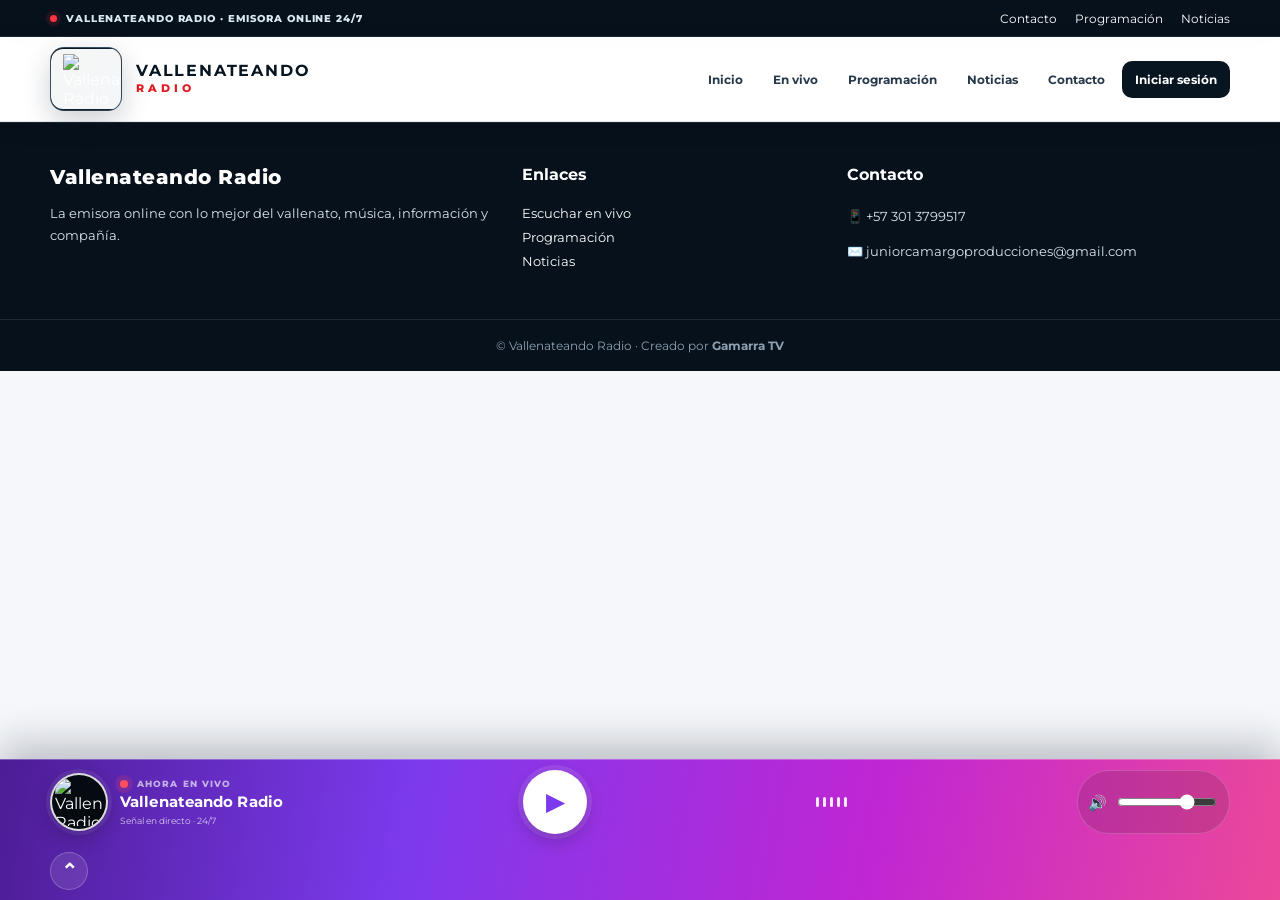
==== commit f36b1324: "Add files via upload" ====
--- a/index.html
+++ b/index.html
@@ -4,7 +4,10 @@
   <meta charset="UTF-8" />
   <meta name="viewport" content="width=device-width, initial-scale=1.0" />
   <meta name="theme-color" content="#111827" />
-  <meta name="description" content="Vallenateando Radio — emisora online con música, noticias y programación." />
+  <meta name="description" content="Vallenateando Radio — emisora online de vallenato, música, noticias y programación." />
+  <meta name="theme-color" content="#081522" />
+  <meta property="og:title" content="Vallenateando Radio | Emisora Online" />
+  <meta property="og:description" content="Escucha Vallenateando Radio en vivo y consulta noticias y programación." />
   <title>Vallenateando Radio | En vivo</title>
   <link rel="icon" href="https://i.ibb.co/gbPm5z4x/deccdb0d-eda4-423b-a55d-121bc13099f0-removebg-preview.png" />
   <link rel="preconnect" href="https://fonts.googleapis.com">
@@ -13,7 +16,7 @@
   <link rel="stylesheet" href="styles.css" />
 </head>
 <body>
-  <div class="topbar"><div class="container topbar-inner"><span>Vallenateando Radio</span><div class="socials"><a href="#contacto">Contacto</a><a href="#programacion">Programación</a><a href="#noticias">Noticias</a></div></div></div>
+  <div class="topbar"><div class="container topbar-inner"><span class="topbar-live"><span class="top-live-dot"></span> VALLENATEANDO RADIO · EMISORA ONLINE 24/7</span><div class="socials"><a href="#contacto">Contacto</a><a href="#programacion">Programación</a><a href="#noticias">Noticias</a></div></div></div>
 
   <header class="site-header">
     <div class="container nav-wrap">
@@ -32,7 +35,7 @@
 
   <footer class="footer"><div class="container footer-grid"><div><div class="footer-brand">Vallenateando Radio</div><p>La emisora online con lo mejor del vallenato, música, información y compañía.</p></div><div><h4>Enlaces</h4><a href="#en-vivo">Escuchar en vivo</a><a href="#programacion">Programación</a><a href="#noticias">Noticias</a></div><div><h4>Contacto</h4><p>📱 +57 301 3799517</p><p>✉️ juniorcamargoproducciones@gmail.com</p></div></div><div class="footer-bottom">© <span id="year"></span> Vallenateando Radio · Creado por <strong>Gamarra TV</strong></div></footer>
 
-  <div class="player" id="player"><div class="player-inner container"><div class="now"><div class="mini-logo"><img src="https://i.ibb.co/gbPm5z4x/deccdb0d-eda4-423b-a55d-121bc13099f0-removebg-preview.png" alt="" /></div><div><span class="live-dot"></span><small>AHORA EN VIVO</small><strong>Vallenateando Radio</strong></div></div><button class="play" id="playBtn" aria-label="Reproducir">▶</button><div class="eq" aria-hidden="true"><i></i><i></i><i></i><i></i><i></i></div><div class="volume"><span>🔊</span><input id="volume" type="range" min="0" max="1" step="0.01" value="0.85" /></div><button class="expand" id="expandPlayer" aria-label="Ampliar reproductor" title="Ampliar reproductor">⌃</button></div></div>
+  <div class="player" id="player"><div class="player-inner container"><div class="now"><div class="mini-logo"><img src="https://i.ibb.co/gbPm5z4x/deccdb0d-eda4-423b-a55d-121bc13099f0-removebg-preview.png" alt="Vallenateando Radio" /></div><div class="now-copy"><div class="live-line"><span class="live-dot"></span><small>AHORA EN VIVO</small></div><strong>Vallenateando Radio</strong><span class="player-program" id="playerProgram">Señal en directo · 24/7</span></div></div><button class="play" id="playBtn" aria-label="Reproducir">▶</button><div class="eq" aria-hidden="true"><i></i><i></i><i></i><i></i><i></i></div><div class="volume"><span>🔊</span><input id="volume" type="range" min="0" max="1" step="0.01" value="0.85" /></div><button class="expand" id="expandPlayer" aria-label="Ampliar reproductor" title="Ampliar reproductor">⌃</button></div></div>
   <audio id="audio" preload="none" crossorigin="anonymous"></audio>
   <script src="https://cdn.jsdelivr.net/npm/hls.js@1.5.17/dist/hls.min.js"></script>
   <script src="config.js"></script><script type="module" src="app.js"></script>
--- a/styles.css
+++ b/styles.css
@@ -313,3 +313,89 @@
   .mini-logo{width:46px;height:46px;flex-basis:46px}
   .play{width:54px;height:54px;flex-basis:54px;font-size:20px}
 }
+
+
+/* =========================================================
+   VALLENATEANDO RADIO · REDISEÑO PROFESIONAL 2026
+   ========================================================= */
+:root{
+  --vr-navy:#071521;
+  --vr-navy-2:#0b2134;
+  --vr-red:#e31b23;
+  --vr-red-dark:#b80f17;
+  --vr-gold:#f3c96b;
+  --vr-blue:#0d8bd6;
+  --vr-paper:#f5f7fa;
+  --vr-white:#fff;
+  --vr-text:#102235;
+  --vr-muted:#64748b;
+  --vr-line:#e5eaf0;
+  --vr-radius:18px;
+  --vr-shadow:0 16px 44px rgba(7,21,33,.10);
+}
+body{background:var(--vr-paper);color:var(--vr-text);font-family:Montserrat,Arial,sans-serif}
+.topbar{background:#06111c!important;border-bottom:1px solid rgba(255,255,255,.08)}
+.topbar-inner{height:36px;min-height:36px}
+.topbar-live{font-size:10px;font-weight:800;letter-spacing:.9px;color:#dbe8f2}
+.top-live-dot{display:inline-block;width:7px;height:7px;background:#ff3341;border-radius:50%;margin-right:5px;box-shadow:0 0 0 4px rgba(255,51,65,.12);animation:vrPulse 1.6s infinite}
+.site-header{position:sticky;top:0;background:rgba(255,255,255,.96)!important;backdrop-filter:blur(14px);border-bottom:1px solid var(--vr-line)!important;box-shadow:0 5px 24px rgba(7,21,33,.07)!important}
+.nav-wrap{min-height:84px}
+.brand{gap:14px}
+.logo-box{width:72px;height:64px;border-radius:14px;background:linear-gradient(135deg,#06131f,#163a55)!important;border:1px solid rgba(255,255,255,.15);box-shadow:0 10px 28px rgba(7,21,33,.20)!important}
+.logo-box img{width:64px;height:60px;filter:drop-shadow(0 5px 8px rgba(0,0,0,.28))}
+.brand-copy strong{font-size:16px;letter-spacing:1.8px;color:var(--vr-navy)}
+.brand-copy small{color:var(--vr-red);letter-spacing:4px}
+nav{gap:4px}
+nav a{font-size:12px;padding:11px 13px;color:#26384a!important}
+nav a:hover{background:#f0f4f7;color:var(--vr-red)!important}
+nav .admin-link{background:var(--vr-navy)!important;color:#fff!important;border-radius:10px}
+nav .admin-link:hover{background:#102a40!important;color:#fff!important}
+.hero{padding:54px 0 46px;background:radial-gradient(circle at 80% 20%,rgba(227,27,35,.12),transparent 27%),linear-gradient(180deg,#fff 0%,#f4f7fa 100%)}
+.hero-grid{grid-template-columns:1.08fr .92fr;gap:42px}
+.hero-copy{padding:12px 0}
+.hero-status{display:inline-flex;align-items:center;gap:7px;font-size:10px;font-weight:900;letter-spacing:1.4px;color:var(--vr-red);background:#fff1f2;border:1px solid #ffd4d8;border-radius:999px;padding:8px 12px}
+.hero-live-dot{width:7px;height:7px;background:var(--vr-red);border-radius:50%;animation:vrPulse 1.5s infinite}
+.hero h1{font-family:Montserrat,Arial,sans-serif;font-size:clamp(42px,6vw,74px);font-weight:900;letter-spacing:-3px;line-height:.93;color:var(--vr-navy);margin:20px 0 18px}
+.hero h1 em{font-style:normal;color:var(--vr-red)}
+.hero p{font-size:15px;max-width:620px;line-height:1.75;color:#64748b}
+.hero-actions{margin-top:28px}
+.btn{border-radius:11px;min-height:44px;padding:12px 17px;transition:.2s ease;cursor:pointer}
+.btn:hover{transform:translateY(-2px)}
+.btn-primary{background:linear-gradient(135deg,var(--vr-red),#b90f17)!important;border-color:transparent!important;box-shadow:0 10px 24px rgba(227,27,35,.22)!important}
+.btn-ghost,.btn-outline{background:#fff;border:1px solid #d9e1e8;color:var(--vr-navy)}
+.btn-outline:hover{border-color:#b9c7d3;background:#fff}
+.hero-trust{display:flex;gap:16px;flex-wrap:wrap;margin-top:20px;color:#64748b;font-size:10px;font-weight:800}
+.hero-art{min-height:410px;border-radius:28px;background:linear-gradient(145deg,#06131f,#0d2b43);border:1px solid rgba(255,255,255,.10);box-shadow:0 24px 65px rgba(7,21,33,.20)}
+.hero-art:before{width:410px;height:410px;border-color:rgba(255,255,255,.08)}
+.hero-art:after{width:285px;height:285px;border-color:rgba(227,27,35,.22)}
+.hero-art-glow{position:absolute;width:230px;height:230px;border-radius:50%;background:rgba(227,27,35,.18);filter:blur(50px)}
+.hero-art img{width:min(70%,390px);filter:drop-shadow(0 25px 28px rgba(0,0,0,.40))}
+.hero-art-label{position:absolute;left:24px;bottom:22px;display:flex;flex-direction:column;color:#fff;z-index:2}
+.hero-art-label span{font-size:9px;letter-spacing:2px;color:#ff8790;font-weight:900}
+.hero-art-label strong{font-size:14px;letter-spacing:2px;margin-top:4px}
+.quick-bar{background:#fff;border-top:1px solid var(--vr-line);border-bottom:1px solid var(--vr-line)}
+.quick-grid{display:grid;grid-template-columns:repeat(4,1fr)}
+.quick-grid>a{display:flex;align-items:center;gap:12px;padding:20px 18px;border-right:1px solid var(--vr-line);transition:.2s ease}
+.quick-grid>a:first-child{border-left:1px solid var(--vr-line)}
+.quick-grid>a:hover{background:#f8fafc}
+.quick-icon{width:40px;height:40px;display:grid;place-items:center;border-radius:12px;background:#eef5fa;color:var(--vr-blue);font-weight:900}
+.quick-grid b,.quick-grid small{display:block}.quick-grid b{font-size:12px;color:var(--vr-navy)}.quick-grid small{font-size:10px;color:#718096;margin-top:4px}
+.section{padding:48px 0}
+.section-head{margin-bottom:22px}.section-head p{font-size:10px;letter-spacing:1.5px;font-weight:900;color:var(--vr-red);margin:0 0 7px}.section-head h2{font-size:30px;letter-spacing:-1px;color:var(--vr-navy);margin:0}
+.live-section{padding-top:34px}
+.premium-live{position:relative;overflow:hidden;background:linear-gradient(120deg,#06131f,#0c273d)!important;border-radius:22px;padding:30px 34px;box-shadow:0 22px 55px rgba(7,21,33,.17)!important;border:1px solid rgba(255,255,255,.08)}
+.premium-live:after{content:"";position:absolute;right:-70px;top:-110px;width:290px;height:290px;border-radius:50%;border:52px solid rgba(227,27,35,.08)}
+.live-card-copy{position:relative;z-index:2}.live-card-copy h2{font-size:30px;color:#fff;margin:10px 0 7px}.live-card-copy p{max-width:650px;color:#b8c7d4}
+.signal-pills{display:flex;gap:8px;flex-wrap:wrap;margin-top:17px}.signal-pills span{font-size:9px;font-weight:800;padding:7px 9px;border-radius:999px;color:#dce8f0;background:rgba(255,255,255,.08);border:1px solid rgba(255,255,255,.10)}
+.big-play{position:relative;z-index:2;background:#fff;color:var(--vr-red);width:88px;height:88px;border:5px solid rgba(255,255,255,.9);box-shadow:0 0 0 8px rgba(255,255,255,.07),0 14px 28px rgba(0,0,0,.25);font-size:28px;transition:.2s ease}.big-play:hover{transform:scale(1.06)}
+.news-showcase{display:grid;grid-template-columns:1.25fr .75fr;gap:18px}.featured-news{position:relative;min-height:480px;border-radius:18px;overflow:hidden;background:#071521;box-shadow:var(--vr-shadow);color:#fff}.featured-media,.featured-overlay{position:absolute;inset:0}.featured-media img{width:100%;height:100%;object-fit:cover}.featured-overlay{background:linear-gradient(180deg,rgba(7,21,33,.05) 30%,rgba(7,21,33,.94) 100%)}.featured-content{position:absolute;left:26px;right:26px;bottom:24px}.featured-content h3{font-size:30px;line-height:1.05;color:#fff;margin:10px 0}.featured-content p{color:#d9e3ea;font-size:12px;line-height:1.55;max-width:760px}.featured-content small,.secondary-body small{font-size:9px;color:#b5c4d0}.secondary-news{display:grid;grid-template-rows:repeat(4,1fr);gap:12px}.secondary-card{display:grid;grid-template-columns:120px 1fr;gap:12px;background:#fff;border:1px solid var(--vr-line);border-radius:15px;padding:9px;box-shadow:0 7px 20px rgba(7,21,33,.06);transition:.2s ease}.secondary-card:hover{transform:translateY(-2px);box-shadow:0 12px 26px rgba(7,21,33,.10)}.secondary-media{height:100%;min-height:100px;border-radius:10px;overflow:hidden;background:#e9eef3}.secondary-media img{width:100%;height:100%;object-fit:cover}.secondary-body{padding:4px 5px}.secondary-body h3{font-size:13px;line-height:1.25;margin:8px 0;color:var(--vr-navy)}.secondary-body .tag{font-size:8px;padding:4px 6px}.schedule-section{background:#fff;border-top:1px solid var(--vr-line);border-bottom:1px solid var(--vr-line)}.program{border-radius:15px;box-shadow:0 7px 24px rgba(7,21,33,.06)}.program img{width:100%;height:150px;object-fit:cover;border-radius:10px;margin-bottom:12px}
+.premium-contact{grid-template-columns:1.2fr .8fr;padding:34px;border-radius:22px;background:linear-gradient(135deg,#081723,#0d3049)!important}.premium-contact h2{font-size:30px;line-height:1.1;margin:10px 0;color:#fff}.premium-contact p{color:#b9c8d5}.contact-actions{display:grid;gap:10px}.premium-contact .contact-item{display:flex;align-items:center;gap:12px;background:rgba(255,255,255,.08);border:1px solid rgba(255,255,255,.10);color:#fff}.premium-contact .contact-item span{font-size:20px}.premium-contact .contact-item small{display:block;color:#aebfcc;font-size:9px}.premium-contact .contact-item strong{display:block;margin-top:3px;font-size:12px}
+.footer{margin-top:0;background:#06111c!important;border-top:1px solid rgba(255,255,255,.10)!important}.footer-brand{letter-spacing:.5px}.footer-bottom{color:#8ea1b2}
+.player{background:linear-gradient(100deg,#4c1d95 0%,#7c3aed 32%,#c026d3 68%,#ec4899 100%)!important}.player-program{display:block;font-size:9px;color:rgba(255,255,255,.74);margin-top:4px;white-space:nowrap;overflow:hidden;text-overflow:ellipsis;max-width:290px}.live-line{display:flex;align-items:center;gap:2px}.live-line small{display:inline!important}
+.page{padding:50px 0 80px;min-height:55vh}.page-title{font-size:44px!important;letter-spacing:-1.5px}.muted{color:#6b7b8a;line-height:1.65}.form-card{max-width:760px;margin:auto;background:#fff;border:1px solid var(--vr-line);border-radius:20px;padding:30px;box-shadow:var(--vr-shadow)}.form-card h1{margin-top:8px}.form-card label{display:block;font-size:11px;font-weight:800;color:#334155;margin:16px 0 7px}.form-card input,.form-card textarea,.form-card select{width:100%;padding:12px 13px;background:#fbfcfd}.form-card textarea{min-height:150px;resize:vertical}.form-actions{display:flex;gap:10px;flex-wrap:wrap;margin-top:20px}.empty{padding:32px;text-align:center;background:#fff;border:1px dashed #cfd8e1;border-radius:16px;color:#718096}
+.article-page{background:#f5f7fa}.article-shell{max-width:1000px}.article-modern{background:#fff;border:1px solid var(--vr-line);border-radius:20px;padding:34px;box-shadow:0 14px 44px rgba(7,21,33,.07)}.article-modern .article-body{padding:0}.article-modern h1{font-size:clamp(36px,5.2vw,58px);line-height:.99;color:var(--vr-navy);letter-spacing:-2px}.article-lead{font-size:15px;line-height:1.7;color:#5f7080}.article-cover{margin:20px 0;border-radius:15px}.article-copy .content{font-size:15px;line-height:1.9;color:#364859}.article-end{margin-top:32px}
+.admin-dashboard{padding-bottom:100px}.admin-section{border-radius:20px;box-shadow:0 12px 34px rgba(7,21,33,.07)}
+@keyframes vrPulse{50%{box-shadow:0 0 0 9px rgba(255,51,65,0)}}
+@media(max-width:900px){.hero-grid,.news-showcase{grid-template-columns:1fr}.hero-art{min-height:340px}.quick-grid{grid-template-columns:repeat(2,1fr)}.quick-grid>a:nth-child(2){border-right:0}.secondary-news{grid-template-rows:none;grid-template-columns:1fr 1fr}.secondary-card{grid-template-columns:90px 1fr}.premium-contact{grid-template-columns:1fr}.player-program{max-width:190px}}
+@media(max-width:680px){.topbar-live{font-size:8px}.socials{display:none}.nav-wrap{min-height:72px}.brand-copy{display:none}.logo-box{width:58px;height:54px}.logo-box img{width:54px;height:52px}.hero{padding:34px 0}.hero h1{font-size:50px;letter-spacing:-2px}.hero-art{min-height:300px}.quick-grid{grid-template-columns:1fr 1fr}.quick-grid>a{padding:14px 10px}.quick-grid b{font-size:10px}.quick-grid small{font-size:8px}.section{padding:34px 0}.section-head{align-items:flex-start;flex-direction:column}.section-head h2{font-size:25px}.premium-live{padding:24px}.live-card{grid-template-columns:1fr;text-align:left}.big-play{margin:10px auto 0}.featured-news{min-height:390px}.featured-content h3{font-size:24px}.secondary-news{grid-template-columns:1fr}.secondary-card{grid-template-columns:105px 1fr}.page-title{font-size:36px!important}.article-modern{padding:20px}.article-modern h1{font-size:33px}.article-copy .content{font-size:14px}.player-inner{grid-template-columns:minmax(0,1fr) auto}.now-copy{min-width:0}.player-program{max-width:190px}.eq{display:none}}
+@media(max-width:420px){.quick-grid{grid-template-columns:1fr}.featured-news{min-height:360px}.featured-content{left:18px;right:18px;bottom:18px}.featured-content h3{font-size:21px}.player-program{max-width:145px}.now strong{font-size:11px}}
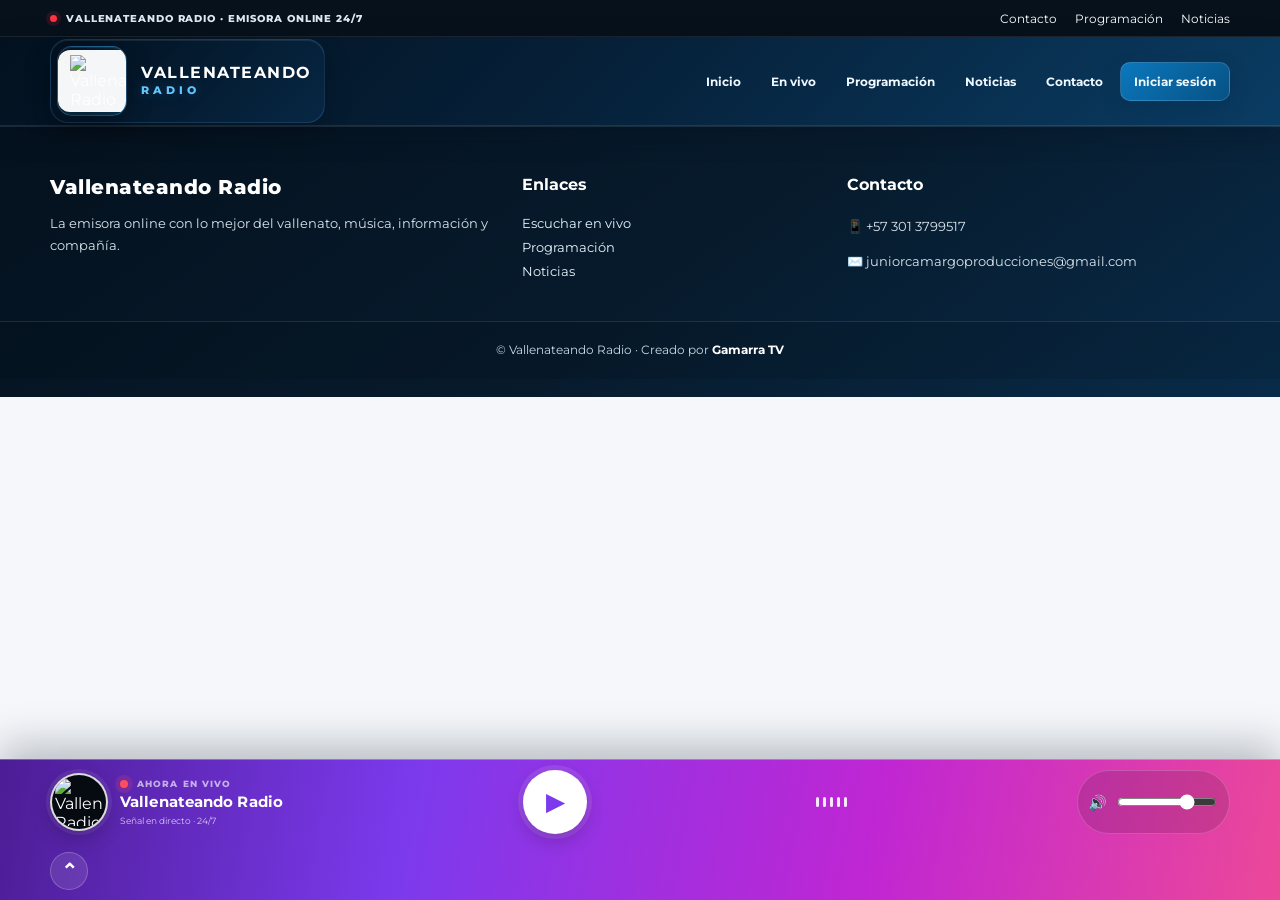
==== commit 9e76da67: "Add files via upload" ====
--- a/index.html
+++ b/index.html
@@ -21,7 +21,7 @@
   <header class="site-header">
     <div class="container nav-wrap">
       <a class="brand" href="#inicio" aria-label="Vallenateando Radio inicio">
-        <span class="logo-box"><img src="https://i.ibb.co/gbPm5z4x/deccdb0d-eda4-423b-a55d-121bc13099f0-removebg-preview.png" alt="Vallenateando Radio" /></span>
+        <span class="logo-box"><img src="https://i.ibb.co/rGmmg26Q/76ae7115-f4f3-4bf4-9297-cbbc8f486cca.jpg" alt="Vallenateando Radio" /></span>
         <span class="brand-copy"><strong>VALLENATEANDO</strong><small>RADIO</small></span>
       </a>
       <button class="menu-toggle" id="menuToggle" aria-label="Abrir menú">☰</button>
--- a/styles.css
+++ b/styles.css
@@ -399,3 +399,209 @@
 @media(max-width:900px){.hero-grid,.news-showcase{grid-template-columns:1fr}.hero-art{min-height:340px}.quick-grid{grid-template-columns:repeat(2,1fr)}.quick-grid>a:nth-child(2){border-right:0}.secondary-news{grid-template-rows:none;grid-template-columns:1fr 1fr}.secondary-card{grid-template-columns:90px 1fr}.premium-contact{grid-template-columns:1fr}.player-program{max-width:190px}}
 @media(max-width:680px){.topbar-live{font-size:8px}.socials{display:none}.nav-wrap{min-height:72px}.brand-copy{display:none}.logo-box{width:58px;height:54px}.logo-box img{width:54px;height:52px}.hero{padding:34px 0}.hero h1{font-size:50px;letter-spacing:-2px}.hero-art{min-height:300px}.quick-grid{grid-template-columns:1fr 1fr}.quick-grid>a{padding:14px 10px}.quick-grid b{font-size:10px}.quick-grid small{font-size:8px}.section{padding:34px 0}.section-head{align-items:flex-start;flex-direction:column}.section-head h2{font-size:25px}.premium-live{padding:24px}.live-card{grid-template-columns:1fr;text-align:left}.big-play{margin:10px auto 0}.featured-news{min-height:390px}.featured-content h3{font-size:24px}.secondary-news{grid-template-columns:1fr}.secondary-card{grid-template-columns:105px 1fr}.page-title{font-size:36px!important}.article-modern{padding:20px}.article-modern h1{font-size:33px}.article-copy .content{font-size:14px}.player-inner{grid-template-columns:minmax(0,1fr) auto}.now-copy{min-width:0}.player-program{max-width:190px}.eq{display:none}}
 @media(max-width:420px){.quick-grid{grid-template-columns:1fr}.featured-news{min-height:360px}.featured-content{left:18px;right:18px;bottom:18px}.featured-content h3{font-size:21px}.player-program{max-width:145px}.now strong{font-size:11px}}
+
+/* ===== AJUSTE FINAL: ENCABEZADO + PIE DE PÁGINA ===== */
+:root{
+  --vr-navy-1:#03111f;
+  --vr-navy-2:#082b4a;
+  --vr-blue:#0b5f9e;
+}
+
+/* Encabezado con fondo azul oscuro degradado para resaltar el logo */
+.site-header{
+  background:linear-gradient(135deg,var(--vr-navy-1) 0%,#06213a 48%,#0a3c63 100%) !important;
+  border-bottom:1px solid rgba(255,255,255,.10) !important;
+  box-shadow:0 8px 26px rgba(2,15,29,.22) !important;
+}
+.site-header .nav-wrap{
+  min-height:88px;
+}
+.site-header .brand{
+  padding:6px 12px 6px 6px;
+  border-radius:18px;
+  background:linear-gradient(135deg,rgba(3,17,31,.92),rgba(8,43,74,.78));
+  border:1px solid rgba(105,190,255,.18);
+  box-shadow:inset 0 1px 0 rgba(255,255,255,.08),0 10px 28px rgba(0,0,0,.18);
+}
+.site-header .logo-box{
+  width:70px;
+  height:70px;
+  border-radius:15px;
+  background:linear-gradient(145deg,#071321 0%,#0b3153 55%,#0a5a8d 100%) !important;
+  border:1px solid rgba(255,255,255,.18);
+  box-shadow:0 8px 24px rgba(0,0,0,.28),inset 0 1px 0 rgba(255,255,255,.10);
+}
+.site-header .logo-box img{
+  width:62px;
+  height:62px;
+  object-fit:contain;
+  filter:drop-shadow(0 5px 9px rgba(0,0,0,.35));
+}
+.site-header .brand-copy strong{
+  color:#fff;
+  letter-spacing:1.5px;
+}
+.site-header .brand-copy small{
+  color:#62c5ff;
+  text-shadow:0 0 14px rgba(98,197,255,.25);
+}
+.site-header nav a{
+  color:#eef8ff !important;
+}
+.site-header nav a:hover{
+  background:rgba(255,255,255,.10) !important;
+  color:#fff !important;
+}
+.site-header nav .admin-link{
+  background:linear-gradient(135deg,#0b78bd,#075184) !important;
+  border:1px solid rgba(255,255,255,.14);
+  box-shadow:0 7px 18px rgba(3,44,76,.28);
+}
+.site-header .menu-toggle{
+  background:rgba(255,255,255,.10);
+  color:#fff;
+  border:1px solid rgba(255,255,255,.14);
+}
+
+/* El pie nunca queda tapado por el reproductor fijo */
+body{
+  padding-bottom:170px !important;
+}
+.footer{
+  position:relative;
+  padding-bottom:18px;
+  background:linear-gradient(145deg,#04111e 0%,#071b2d 55%,#082b49 100%) !important;
+  border-top:1px solid rgba(92,190,255,.20);
+}
+.footer-grid{
+  padding:48px 0 34px;
+}
+.footer-bottom{
+  position:relative;
+  z-index:1;
+  padding:20px 16px 22px;
+  margin:0;
+  color:#c9d8e5;
+  background:rgba(0,0,0,.10);
+}
+.footer-bottom strong{
+  color:#fff;
+}
+.footer a{
+  color:#eaf6ff !important;
+}
+.footer a:hover{
+  color:#63c7ff !important;
+}
+
+/* Más espacio visual entre el contenido y el reproductor */
+.player{
+  min-height:92px;
+}
+@media(max-width:850px){
+  body{padding-bottom:125px !important}
+  .footer-grid{padding-bottom:28px}
+  .footer-bottom{padding-bottom:20px}
+}
+
+
+/* Carga de imágenes de noticias */
+.upload-row{display:flex;gap:10px;align-items:center;margin:8px 0 10px}
+.btn-upload{background:#0b2942!important;color:#fff!important;border:1px solid #1d547b!important}
+.btn-upload:hover{background:#123b5d!important;transform:translateY(-1px)}
+.upload-status{font-size:.86rem;color:#687887;margin:6px 0 10px;min-height:20px}
+.image-preview{width:min(100%,420px);max-height:260px;object-fit:cover;border-radius:14px;border:1px solid #dce4ea;margin:8px 0 16px;box-shadow:0 10px 28px rgba(5,20,35,.12)}
+
+
+/* Logo solicitado en el encabezado y barra de búsqueda */
+.site-header .brand .logo-box{
+  background:linear-gradient(145deg,#061321 0%,#0b2d49 52%,#0a476d 100%) !important;
+  border:1px solid rgba(105,190,255,.24) !important;
+  box-shadow:0 8px 24px rgba(0,0,0,.28), inset 0 1px 0 rgba(255,255,255,.10) !important;
+}
+.site-header .brand .logo-box img{
+  width:62px;height:62px;object-fit:cover;border-radius:12px;
+  filter:drop-shadow(0 5px 9px rgba(0,0,0,.32));
+}
+.news-search-wrap{
+  margin-top:22px;
+  width:100%;
+  min-height:68px;
+  display:flex;
+  align-items:center;
+  gap:12px;
+  padding:8px 16px 8px 8px;
+  background:linear-gradient(135deg,#071522,#0b2942);
+  border:1px solid rgba(75,170,230,.28);
+  border-radius:18px;
+  box-shadow:0 14px 34px rgba(7,21,33,.14), inset 0 1px 0 rgba(255,255,255,.08);
+}
+.news-search-logo{
+  width:50px;height:50px;flex:0 0 50px;border-radius:12px;overflow:hidden;
+  background:linear-gradient(145deg,#061321,#0b4165);
+  border:1px solid rgba(255,255,255,.18);
+  display:grid;place-items:center;
+  box-shadow:0 6px 16px rgba(0,0,0,.22);
+}
+.news-search-logo img{width:100%;height:100%;object-fit:cover;display:block}
+.news-search-icon{font-size:28px;line-height:1;color:#74d0ff;opacity:.95}
+.news-search-wrap input{
+  flex:1;min-width:0;border:0 !important;outline:0 !important;background:transparent !important;
+  color:#fff !important;font-size:15px !important;padding:14px 4px !important;
+  box-shadow:none !important;
+}
+.news-search-wrap input::placeholder{color:#b7c9d7}
+.news-search-wrap:focus-within{border-color:rgba(98,197,255,.62);box-shadow:0 16px 38px rgba(7,21,33,.18),0 0 0 3px rgba(98,197,255,.10)}
+@media(max-width:560px){
+  .news-search-wrap{min-height:60px;border-radius:15px;padding-right:12px}
+  .news-search-logo{width:42px;height:42px;flex-basis:42px;border-radius:10px}
+  .news-search-icon{font-size:24px}
+  .news-search-wrap input{font-size:13px !important}
+}
+
+
+/* ===== PORTADA: ETIQUETAS DE NOTICIAS TIPO PORTAL INFORMATIVO ===== */
+.news-category-tabs{
+  display:flex;
+  gap:8px;
+  flex-wrap:wrap;
+  margin-top:14px;
+  max-width:980px;
+}
+.news-tab{
+  appearance:none;
+  border:1px solid #d9e2ea;
+  background:#fff;
+  color:#20384f;
+  border-radius:999px;
+  padding:7px 13px;
+  font:700 10px/1 Montserrat,Arial,sans-serif;
+  text-transform:uppercase;
+  letter-spacing:.35px;
+  cursor:pointer;
+  transition:all .2s ease;
+  white-space:nowrap;
+}
+.news-tab:hover{
+  border-color:#0879bd;
+  color:#0879bd;
+  transform:translateY(-1px);
+}
+.news-tab.active{
+  background:#082038;
+  color:#fff;
+  border-color:#082038;
+  box-shadow:0 5px 14px rgba(8,32,56,.18);
+}
+.news-section .section-head{align-items:flex-start}
+.news-section .section-head > div{min-width:0}
+.news-showcase{margin-top:20px}
+.featured-news{min-height:420px}
+.secondary-card{min-height:0}
+@media(max-width:700px){
+  .news-category-tabs{flex-wrap:nowrap;overflow-x:auto;padding-bottom:7px;scrollbar-width:none}
+  .news-category-tabs::-webkit-scrollbar{display:none}
+  .news-tab{flex:0 0 auto}
+  .news-section .section-head{display:block}
+  .news-section .section-head .btn{margin-top:14px}
+}
